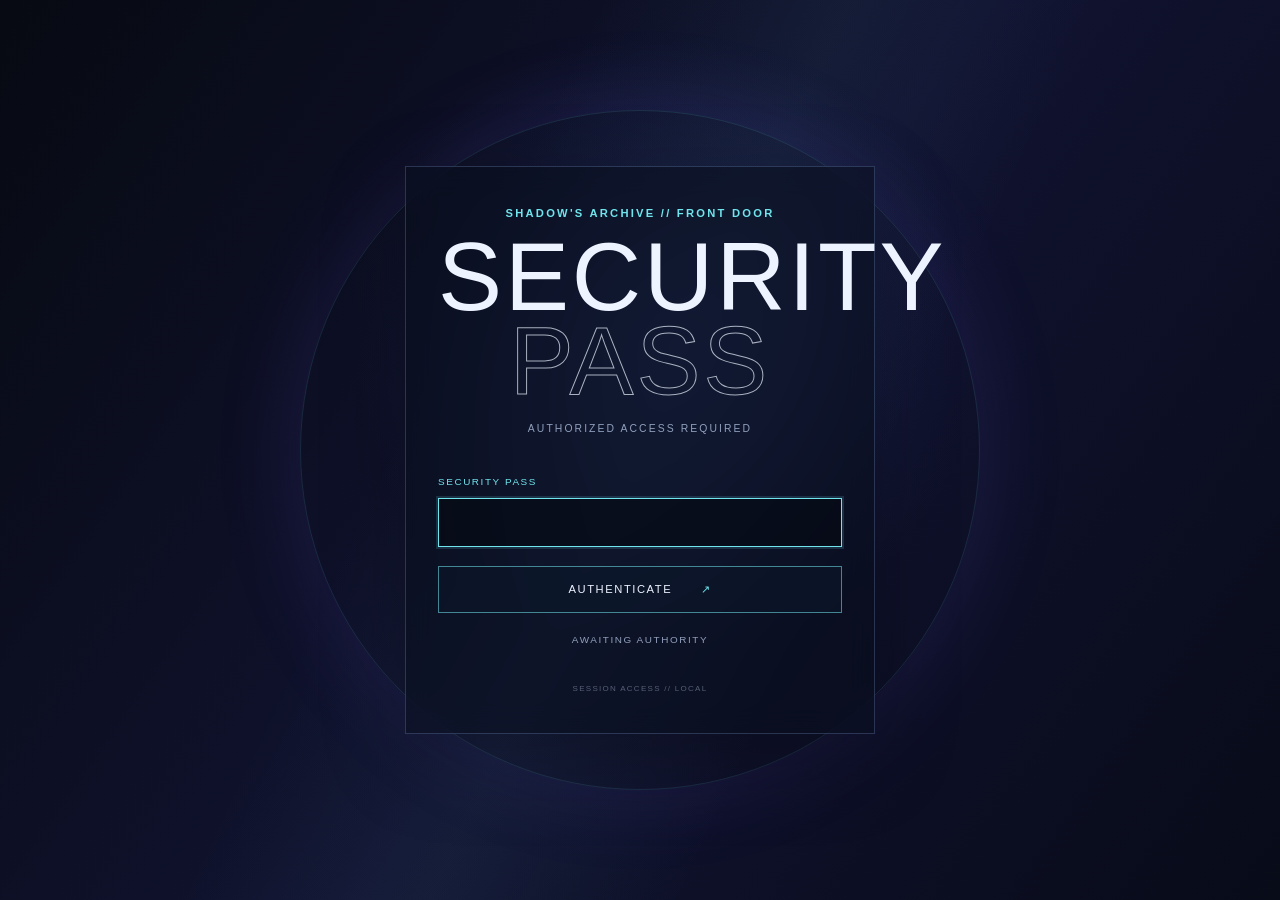
==== index.html @ 3ff570c2 "Add files via upload" ====
﻿<!doctype html>
<html lang="en">
  <head>
    <meta charset="utf-8">
    <meta name="viewport" content="width=device-width, initial-scale=1">
    <meta name="theme-color" content="#070a12">
    <title>Shadow's Archive</title>
    <link rel="stylesheet" href="style.css">
  </head>
  <body>
    <section class="security-pass" id="security-pass" aria-labelledby="security-pass-title">
      <div class="security-orbit" aria-hidden="true"></div>
      <div class="security-panel">
        <p class="eyebrow">SHADOW'S ARCHIVE // FRONT DOOR</p>
        <h1 id="security-pass-title">SECURITY<br><em>PASS</em></h1>
        <p class="security-copy">AUTHORIZED ACCESS REQUIRED</p>
        <form class="security-form" id="security-form">
          <label for="security-input">SECURITY PASS</label>
          <input
            id="security-input"
            name="security-pass"
            type="text"
            autocomplete="off"
            autocapitalize="characters"
            spellcheck="false"
            aria-describedby="security-status"
            required
          >
          <button class="archive-button" type="submit">
            AUTHENTICATE <span>↗</span>
          </button>
        </form>
        <p class="security-status" id="security-status" aria-live="polite">
          AWAITING AUTHORITY
        </p>
      </div>
    </section>

    <dialog class="early-access-dialog" id="early-access-dialog" aria-labelledby="early-access-title">
      <p class="eyebrow">EARLY ACCESS REQUEST</p>
      <h2 id="early-access-title">Do you want to access the site ahead of it's reveal date?</h2>
      <div class="early-access-actions">
        <button class="archive-button" id="early-access-yes" type="button">
          YES <span>↗</span>
        </button>
        <button class="text-button" id="early-access-no" type="button">
          NO <span>×</span>
        </button>
      </div>
    </dialog>

    <div class="site-lock" id="site-lock" aria-live="polite">
      <div class="lock-orbit" aria-hidden="true"></div>
      <p class="eyebrow">SHADOW'S ARCHIVE</p>
      <h1>ACCESS<br><em>RESTRICTED</em></h1>
      <p class="lock-copy" id="lock-copy">A personal record is waiting beyond the signal.</p>
      <div class="lock-chapters" id="lock-chapters"></div>
      <div class="countdown-wrap">
        <span>UNLOCKS</span>
        <strong id="countdown">--:--:--:--</strong>
        <small>18 SEPTEMBER 2026 // 00:00 UTC+7</small>
      </div>
    </div>

    <main class="app" id="app" hidden>
      <div class="atmosphere atmosphere-a"></div>
      <div class="atmosphere atmosphere-b"></div>
      <div class="signal-ribbon" aria-hidden="true"></div>
      <div class="particle-field" id="particle-field"></div>

      <header class="archive-header">
        <button class="wordmark" data-chapter="0" aria-label="Return to the signal">
          S / ARCHIVE
        </button>
        <div class="chapter-progress" id="chapter-progress" aria-label="Chapter progress"></div>
        <time class="archive-time" id="archive-time" datetime="2026-09-18T00:42:00+07:00">
          18.09.2026&nbsp;&nbsp;00:42 UTC+7
        </time>
        <button class="sound-toggle" id="sound-toggle" type="button" aria-pressed="true">
          SOUND / ON
        </button>
      </header>

      <aside class="developer-panel" id="developer-panel" hidden aria-labelledby="developer-title" aria-expanded="true">
        <div class="developer-panel-heading">
          <p class="eyebrow">LOCAL TOOLING</p>
          <button class="developer-panel-close" id="developer-panel-close" type="button" aria-label="Collapse local tooling">
            ×
          </button>
        </div>
        <h2 id="developer-title">KURU // DEVELOPER MODE</h2>
        <div class="developer-actions">
          <button type="button" data-dev-chapter="0">PREVIEW CHAPTER I</button>
          <button type="button" data-dev-chapter="1">PREVIEW CHAPTER II</button>
          <button type="button" data-dev-chapter="2">PREVIEW CHAPTER III</button>
          <button type="button" data-dev-chapter="3">PREVIEW CHAPTER IV</button>
          <button type="button" data-dev-chapter="4">PREVIEW CHAPTER V</button>
          <button type="button" data-dev-chapter="5">PREVIEW CHAPTER VI</button>
          <button type="button" id="dev-bypass">BYPASS PROGRESSION: ON</button>
          <button type="button" id="dev-reset">RESET PROGRESSION</button>
          <button type="button" id="dev-lock">PREVIEW LOCK SCREEN</button>
        </div>
      </aside>

      <button class="developer-dock" id="developer-dock" type="button" aria-label="Open local tooling" hidden>
        LOCAL<br>TOOLING
      </button>

      <section class="chapter active" id="chapter-0" data-chapter="0">
        <div class="signal-layout">
          <div class="signal-copy">
            <p class="eyebrow signal-status" id="signal-status">
              <span class="signal-dot">●</span> SIGNAL DETECTED
            </p>
            <p class="signal-line" id="signal-line">ARCHIVE CONNECTION: STABLE</p>
            <div class="signal-progress"><span id="signal-progress-bar"></span></div>
            <p class="signal-label" id="signal-label">ESTABLISHING CONNECTION...</p>
            <div class="signal-reveal" id="signal-reveal">
              <p class="eyebrow signal-confirmation" id="signal-confirmation" aria-hidden="true">
                IDENTITY CONFIRMED
              </p>
              <h1 id="signal-name" aria-hidden="true">SHADOW</h1>
              <p class="eyebrow occasion" id="signal-occasion" aria-hidden="true">
                SPECIAL OCCASION DETECTED
              </p>
              <p class="signal-birthday" id="signal-birthday" aria-hidden="true">BIRTHDAY</p>
              <p class="signal-warmth" id="signal-warmth" aria-hidden="true">
                HAPPY BIRTHDAY, SHADOW
              </p>
              <p class="signal-subtitle" id="signal-subtitle" aria-hidden="true">
                A SPECIAL RECORD HAS BEEN PREPARED FOR YOU.
              </p>
              <button class="archive-button" id="enter-archive" type="button" aria-hidden="true" tabindex="-1">
                ENTER ARCHIVE <span>↗</span>
              </button>
            </div>
          </div>

          <div class="signal-coordinate">
            RECORD // 2026.09.18<br>
            17.09.26 / 23:59:59Z<br>
            <span class="coordinate-wave">〰〰〰</span>
          </div>
        </div>
      </section>

      <section class="chapter reveal-chapter" id="chapter-1" data-chapter="1">
        <div class="chapter-intro">
          <p class="eyebrow">SPECIAL RECORD // 02</p>
          <span class="chapter-number">II</span>
        </div>

        <div class="reveal-grid">
          <div class="reveal-message">
            <p class="eyebrow reveal-kicker">HAPPY BIRTHDAY</p>
            <h2>SHADOW</h2>
            <p class="lede reveal-lede">Another year added to the archive.</p>
            <div class="note">
              <p class="eyebrow">ARCHIVE NOTE</p>
              <dl class="note-metadata">
                <div><dt>FROM</dt><dd>KURUMII</dd></div>
                <div><dt>SUBJECT</dt><dd>HAPPY BIRTHDAY, SHADOW</dd></div>
                <div><dt>RECORD</dt><dd>PERSONAL MESSAGE</dd></div>
                <div><dt>DATE</dt><dd>2026.09.18</dd></div>
                <div><dt>STATUS</dt><dd>BIRTHDAY RECORD</dd></div>
              </dl>

              <div class="approved-message">
                <p>Hey there, Shadow,</p>
                <p>Happy birthday, dude! 🎉</p>
                <p>
                  There's a lot of things I wanna say here, but hey, let's keep it short.
                  I see you as a great friend, and of course, there's the whole Discord family-tree stuff too. 😂
                </p>
                <p>Thanks a ton for helping me out with various things and for always being a good bro to Ruby.</p>
                <p class="sea-note">
                  Now let's just admire the beauty of the vast sea~ 🌊<br>
                  (Just don't become one with the sea though 💀)
                </p>
                <p>Wishing you an amazing life ahead, with plenty of good moments, good people, and good memories.</p>
                <p>Happy Birthday once again, bro! 🎂</p>
              </div>

              <div class="reveal-completion">
                <p class="eyebrow">RECORD // 02 &nbsp; STATUS: COMPLETE</p>
                <p>BIRTHDAY MESSAGE ARCHIVED.</p>
                <p>A SPECIAL COMPANION RECORD<br>IS AVAILABLE.</p>
                <button class="text-button" data-next="2">CONTINUE <span>→</span></button>
              </div>
            </div>
          </div>

          <div class="denia-placeholder">
            <img src="assets/images/denia/portrait-placeholder.jpg" alt="Denia artwork">
            <p>DENIA / ARTWORK</p>
          </div>
        </div>
      </section>

      <section class="chapter celebration-chapter" id="chapter-2" data-chapter="2">
        <div class="chapter-intro">
          <p class="eyebrow">BIRTHDAY EVENT</p>
          <span class="chapter-number">III</span>
        </div>

        <div id="companion-stage">
          <div class="companion-prompt">
            <p class="eyebrow">TODAY'S BIRTHDAY SUBJECT</p>
            <h2>SHADOW</h2>
            <p class="lede">A companion may join you for this special occasion.</p>
            <div class="companion-record">
              <p class="eyebrow">COMPANION AVAILABILITY</p>
              <p class="availability-count">ONE RECORD FOUND</p>
              <h3>DENIA</h3>
              <p class="availability-status">STATUS: AVAILABLE</p>
              <button class="archive-button" id="select-companion" type="button">
                SELECT COMPANION <span>↗</span>
              </button>
            </div>
          </div>
        </div>
      </section>

      <section class="chapter archive-chapter" id="chapter-3" data-chapter="3">
        <div class="chapter-intro">
          <p class="eyebrow">RECORD // 03 &nbsp; STATUS: COMPLETE</p>
          <span class="chapter-number">IV</span>
        </div>

        <div class="archive-heading">
          <p class="eyebrow">ACCESSING PERSONAL ARCHIVE...</p>
          <h2>SHADOW'S<br><em>ARCHIVE</em></h2>
          <p class="lede">A collection of records, memories, and questionable incidents.</p>
        </div>

        <div class="record-stream" id="record-stream"></div>
        <button class="text-button" id="index-records" type="button">
          INDEX ALL RECORDS <span>→</span>
        </button>
      </section>

      <section class="chapter ocean-chapter" id="chapter-4" data-chapter="4">
        <div class="chapter-intro">
          <p class="eyebrow">ARCHIVE RECORD // 05 &nbsp; SUBJECT: SHADOW</p>
          <span class="chapter-number">V</span>
        </div>

        <div class="ocean-incident" id="ocean-incident">
          <div class="ocean-copy">
            <p class="eyebrow">CATEGORY: UNEXPLAINED // STATUS: ACTIVE</p>
            <h2>OCEAN EXPOSURE<br><em>DETECTED</em></h2>
            <p class="lede">The archive has found an association it cannot ignore.</p>
          </div>

          <div class="evidence-grid">
            <article class="evidence ocean-stage evidence-primary">
              <p class="eyebrow">EVIDENCE 01 / KNOWN ASSOCIATION</p>
              <p>SUBJECT <b>→ SHADOW</b><br>ASSOCIATION <b>→ OCEAN</b></p>
              <div class="meter-label">CONFIDENCE: <span>87%</span></div>
              <div class="meter"><i style="width:87%"></i></div>
              <p class="quote">
                "The subject has demonstrated an unusual level of attachment to the concept of the ocean."
              </p>
            </article>

            <article class="evidence ocean-stage evidence-secondary">
              <p class="eyebrow">EVIDENCE 02</p>
              <p>SEARCHING FOR ADDITIONAL OCEAN ACTIVITY...</p>
              <p class="result">RESULTS: TOO MANY<br><strong>THIS IS GETTING WORRYING.</strong></p>
            </article>
          </div>

          <div class="ocean-analysis ocean-stage">
            <p>SUBJECT: SHADOW</p>
            <p>OCEAN ASSOCIATION: CONFIRMED</p>
            <p>OCEAN EXPOSURE: SIGNIFICANT</p>
            <div class="probability">
              <p>PROBABILITY OF BECOMING ONE WITH THE OCEAN: <b>91%</b></p>
              <div class="meter"><i style="width:91%"></i></div>
            </div>
            <p class="warning-label">WARNING</p>
            <h3 id="ocean-warning">PLEASE DO NOT BECOME ONE WITH THE OCEAN.</h3>
            <button class="archive-button" id="prevent-merger" type="button">
              PREVENT OCEAN MERGER
            </button>
          </div>

          <div class="ocean-recovery" id="ocean-recovery" hidden>
            <p class="eyebrow">INCIDENT RECORD COMPLETE.</p>
            <p>SUBJECT REMAINS ON LAND.<br><em>FOR NOW.</em></p>
            <p class="status-line">STATUS: SHADOW — SAFE / OCEAN — SUSPICIOUS</p>
            <div class="ocean-completion">
              <p class="eyebrow">ADDITIONAL RECORD DETECTED.</p>
              <p>TYPE: MESSAGES<br>SOURCE: MULTIPLE CONTRIBUTORS</p>
              <button class="text-button" id="finish-ocean" type="button">
                OPEN ADDITIONAL RECORD <span>→</span>
              </button>
            </div>
          </div>
        </div>
      </section>

      <div class="sea-flash" id="sea-flash" hidden aria-live="assertive">
        <div class="sea-transmission">
          <div class="sea-image-mask">
            <img class="sea-flash-image" src="assets/images/ocean/sea-flash.png" alt="Ocean contact established">
          </div>
          <div class="sea-reflection" aria-hidden="true">
            <img src="assets/images/ocean/sea-flash.png" alt="">
          </div>
          <div class="sea-ripple" aria-hidden="true"></div>
        </div>
        <div class="sea-vignette" aria-hidden="true"></div>
        <p>⚠ OCEAN CONTACT ESTABLISHED</p>
      </div>

      <section class="chapter finale-chapter" id="chapter-5" data-chapter="5">
        <div class="calm-water" aria-hidden="true"></div>
        <div class="chapter-intro">
          <p class="eyebrow">RECORD // 06 &nbsp; ARCHIVE STATUS: FINAL RECORD</p>
          <span class="chapter-number">VI</span>
        </div>

        <div class="finale-heading">
          <p class="eyebrow">COLLECTIVE CONTRIBUTION ARCHIVE</p>
          <h2>ONE WITH<br><em>THE OCEAN</em></h2>
          <p class="lede">Messages from the people around Shadow.</p>
          <span class="contribution-count" id="contribution-count"></span>
        </div>

        <div class="finale-section-label">
          <p class="eyebrow">THE THINGS PEOPLE MADE</p>
          <p>Personal records gathered for Shadow's birthday.</p>
        </div>

        <div class="contribution-stream" id="contribution-stream"></div>

        <section class="well-wishers" aria-labelledby="well-wishers-title">
          <video class="well-wishers-bg" autoplay muted loop playsinline aria-hidden="true">
            <source src="assets/videos/video-bg.mp4" type="video/mp4">
          </video>
          <div class="well-wishers-overlay" aria-hidden="true"></div>
          <div class="finale-section-label">
            <p class="eyebrow">FINAL ASSOCIATION</p>
            <h3 id="well-wishers-title">THE WELL-WISHERS</h3>
            <p>Those who left a message for Shadow.</p>
          </div>
          <div class="well-wisher-board" id="well-wisher-board"></div>
        </section>

        <div class="finale-close">
          <p class="eyebrow">ALL CONTRIBUTIONS INDEXED.</p>
          <h3 id="finale-stats"></h3>
          <p class="final-message">Shadow's archive complete.<br><strong>Happy birthday, Shadow.</strong></p>
        </div>

        <div class="final-ocean-epilogue">
          <div class="epilogue-light" aria-hidden="true"></div>
          <p class="eyebrow">THE OCEAN, AT LAST</p>
          <p class="callback">THE OCEAN CLAIMS ANOTHER</p>
        </div>
      </section>
    </main>

    <div class="viewer" id="viewer" hidden>
      <button class="viewer-close" id="viewer-close" type="button" aria-label="Close image viewer">×</button>
      <img id="viewer-image" alt="Expanded contribution artwork">
    </div>

    <script src="script.js"></script>
  </body>
</html>
---- style.css ----
/* Chapter 01 signal polish */
.signal-layout {
    min-height: calc(100vh - 12rem);
    place-items: center;
    text-align: center
  }
  .signal-copy {
    width: min(100% , 680px)
  }
  .signal-status {
    font-weight: 400;
    letter-spacing: .24em
  }
  .signal-dot {
    display: inline-block;animation: signal-pulse 2.2s ease-in-out infinite;color: var(--cyan)
  }
  .signal-line {
    opacity: .45;margin: 1.25rem auto 1rem;font-size: .62rem
  }
  .signal-progress {
    width: min(100% , 380px);margin: auto;background: rgba(157, 190, 255, .14)
  }
  .signal-progress span {
    transition: width 1.8s cubic-bezier(.2, .7, .2, 1)
  }
  .signal-label {
    min-height: 1.5em;
    margin: 1rem 0 0;
    color: #b8c4db;
    font-size: .82rem;
    letter-spacing: .22em
  }
  .signal-reveal {
    margin-top: 2.6rem
  }
  .signal-reveal > * {
    opacity: 0;visibility: hidden;transform: translateY(10px);filter: blur(
      4px);transition: opacity .9s ease,
    transform .9s ease,
    filter 1.1s ease,
    visibility 0s linear .9s
  }
  .signal-reveal > .is-visible {
    opacity: 1;visibility: visible;transform: none;filter: none;transition-delay: 0s
  }
  .signal-confirmation {
    margin-bottom: 1.2rem
  }
  .signal-reveal h1 {
    font: 300 clamp(4.4rem, 11vw, 8.2rem) var(--display);letter-spacing: .08em;margin: 0 0 2.2rem;color: var(--text);text-shadow: 0 0 30px rgba(155, 140,
      255, .2)
  }
  .signal-reveal h1.is-visible {
    animation: signal-focus 1.2s ease both
  }
  .occasion {
    margin: 0 0 .9rem;color: #a5b9db}
  .signal-birthday {
    font: 300 clamp(1.8rem, 4vw, 3.2rem) var(--display);letter-spacing: .18em;margin: 0 0 2.4rem;color: #c9d7f6}
  .signal-warmth {
    font: 300 clamp(1.2rem, 3vw, 2rem) var(--display);letter-spacing: .06em;color: var(--warm);margin: 0 0 1rem
  }
  .signal-subtitle {
    text-transform: uppercase;
    font-size: .68rem;
    letter-spacing: .2em;
    color: var(--muted);
    margin: 0 0 2rem
  }
  .signal-reveal .archive-button {
    margin-top: .4rem
  }
  .signal-reveal .archive-button span {
    display: inline-block;transition: transform .25s ease
  }
  .signal-reveal .archive-button:hover span, .signal-reveal .archive-button:focus-visible span {
    transform: translate(3px, -3px)
  }
  .signal-coordinate {
    right: clamp(0rem, 2vw, 2rem);bottom: 1.5rem;text-align: right;opacity: .62
  }
  .coordinate-wave {
    display: inline-block;color: var(--cyan);letter-spacing: .2em;animation: wave-glow 4s ease-in-out infinite
  }
  .signal-ribbon {
    position: fixed;z-index: -1;inset: 18% -15% 15% ;opacity: .12;pointer-events: none;border-top: 1px solid
    var(--violet);border-radius: 50% ;transform: rotate(-12deg);filter: blur(
      9px);animation: ribbon-drift 15s ease-in-out infinite
  }
  .particle-field {
    background: none;opacity: 1
  }
  .particle {
    position: absolute;left: var(--x);top: var(--y);width: var(--size, 2px);height: var(--size,
      2px);border-radius: 50% ;background: var(--cyan);opacity: var(--opacity,
      .25);animation: particle-drift
    var(--duration) ease-in-out
    var(--delay) infinite alternate
  }
  .particle-1, .particle-4 {
    --size: 1px;
    --opacity: .18;
    background: var(--violet)
  }
  .particle-2, .particle-5 {
    --size: 3px;
    --opacity: .12
  }
  .particle-3 {
    --opacity: .3;
    background: #c6d8ff}
  .signal-exit .signal-copy {
    animation: signal-exit .32s ease both
  }
@keyframes signal-pulse {
  0% , 100% {
    opacity: .45;transform: scale(.85)
  }
  50% {
    opacity: 1;transform: scale(1.05);text-shadow: 0 0 12px
    var(--cyan)
  }
}
@keyframes signal-focus {
  0% {
    opacity: 0;filter: blur(12px);transform: scale(1.04)
  }
  100% {
    opacity: 1;filter: none;transform: scale(1)
  }
}
@keyframes wave-glow {
  50% {
    opacity: .45;transform: translateX(8px)
  }
}
@keyframes ribbon-drift {
  0% , 100% {
    transform: rotate(-12deg) translateX(-2% )
  }
  50% {
    transform: rotate(-8deg) translateX(5% )
  }
}
@keyframes particle-drift {
  0% {
    transform: translate3d(-8px, 5px, 0)
  }
  100% {
    transform: translate3d(10px, -13px, 0)
  }
}
@keyframes signal-exit {
  to {
    opacity: 0;transform: scale(1.03);filter: blur(7px)
  }
}
@media(max-width: 700px) {
  .signal-layout {
    min-height: calc(100vh - 9rem)
  }.signal-reveal {
    margin-top: 2rem
  }.signal-coordinate {
    right: 1.25rem;bottom: 1rem;font-size: .52rem
  }.signal-ribbon {
    inset: 25% -40% 20%
  }
}
@media(prefers-reduced-motion: reduce) {
    .signal-dot, .coordinate-wave, .signal-ribbon, .particle {
      animation: none
    }.signal-reveal > * {
      transition: none
    }.signal-exit .signal-copy {
      animation: none
    }
  }

  /* Progressive archive navigation and Chapter 02 reveal */
  .archive-header {
    opacity: 0;transform: translateY(-12px);pointer-events: none;transition: opacity .5s ease,
    transform .5s ease;background: linear-gradient(#070a12dd,transparent)}
.app.chapter-nav-visible .archive-header{opacity:1;transform:none;pointer-events:auto}
.chapter-progress{gap:.25rem;min-width:0}
.progress-dot{width:auto;height:auto;display:flex;align-items:baseline;gap:.45rem;padding:.35rem .45rem;background:none;border:0;color:var(--muted);opacity:.42;white-space:nowrap;transition:color .25s ease,opacity .25s ease}
.progress-dot span{font:300 .75rem var(--display);letter-spacing:.08em}
.progress-dot b{font-size:.52rem;font-weight:400;letter-spacing:.12em}
.progress-dot.active{background:none;box-shadow:none;color:var(--cyan);opacity:1}
.progress-dot:not(:disabled):hover,.progress-dot:not(:disabled):focus-visible{color:var(--text);opacity:1}
.progress-dot:disabled{cursor:default}
.archive-time{font-size:.58rem;letter-spacing:.1em;color:var(--muted);white-space:nowrap}
.reveal-chapter{background:radial-gradient(ellipse at 85% 42%,rgba(103,119,208,.22),transparent 32%),linear-gradient(130deg,rgba(13,22,43,.15),rgba(55,46,92,.2))}
.reveal-chapter .chapter-intro{animation:reveal-arrive .7s ease both}
.reveal-grid{animation:none}
.reveal-grid{margin-top:4.2rem;grid-template-columns:minmax(0,1fr) minmax(260px,.72fr);gap:clamp(4rem,10vw,11rem)}
.reveal-message{max-width:670px}
.reveal-kicker,.reveal-message h2,.reveal-lede,.reveal-message .note{opacity:0;animation:reveal-beat .7s ease forwards}
.reveal-kicker{margin-bottom:1.4rem;animation-delay:.4s}
.reveal-message h2{font-size:clamp(3.8rem,8vw,7rem);letter-spacing:.05em;margin-bottom:.6rem;animation-delay:.8s}
.reveal-lede{margin-top:0;font-size:1rem;animation-delay:1.4s}
.reveal-message .note{animation-delay:1.8s}
.note{border-left-color:var(--warm);padding:1.7rem 2rem;background:linear-gradient(100deg,rgba(105,126,188,.2),rgba(36,29,70,.08),transparent);box-shadow:0 20px 50px rgba(5,8,18,.15)}
.note-metadata{display:grid;gap:.55rem;margin:1.3rem 0 2rem;font-size:.67rem;letter-spacing:.08em}
.note-metadata div{display:grid;grid-template-columns:5.3rem 1fr;gap:1rem}
.note-metadata dt{color:var(--muted)}
.note-metadata dd{margin:0;color:#dce5f5}
      .approved-message p {
        opacity: 0;animation: message-line-in .65s ease forwards
      }
      .approved-message p:nth-child(1) {
        animation-delay: .35s
      }.approved-message p:nth-child(2) {
        animation-delay: .45s
      }.approved-message p:nth-child(3) {
        animation-delay: .55s
      }.approved-message p:nth-child(4) {
        animation-delay: .65s
      }.approved-message p:nth-child(5) {
        animation-delay: .75s
      }.approved-message p:nth-child(6) {
        animation-delay: .85s
      }.approved-message p:nth-child(7) {
        animation-delay: .95s
      }
          .approved-message .sea-note {
        color: var(--warm)
      }
      .denia-placeholder {
        animation: artifact-arrive 1.2s .25s ease both;box-shadow: 18px 22px 0 rgba(11, 16,
          33, .75),
        0 0 60px rgba(125, 133, 255, .12)
      }
      .denia-placeholder img {
        width: 100% ;height: 100% ;display: block;object-fit: cover;opacity: .9
      }.denia-placeholder p {
        position: absolute;right: 1rem;bottom: .8rem;left: 1rem;margin: 0;padding: .55rem;background: rgba(
          7, 10, 18, .7);font-size: .62rem;letter-spacing: .14em;color: var(--warm)
      }
      .denia-placeholder:after {
        content: '';position: absolute;inset: -12% ;border: 1px solid rgba(155, 140, 255,
          .14);border-radius: 48% ;transform: rotate(18deg);pointer-events: none;animation: artifact-light 10s ease-in-out infinite
      }
      .reveal-completion {
        margin-top: 3rem;
        padding-top: 1.5rem;
        border-top: 1px solid
        var(--line);
        color: var(--muted);
        font-size: .75rem;
        line-height: 1.7
      }
      .reveal-completion .eyebrow {
        margin-bottom: .7rem
      }
      .reveal-completion .text-button {
        margin-top: 1rem;
        color: var(--text)
      }
    @keyframes reveal-arrive {
      from {
        opacity: 0;transform: translateY(16px)
      }
      to {
        opacity: 1;transform: none
      }
    }
    @keyframes reveal-beat {
      from {
        opacity: 0;transform: translateY(12px);filter: blur(4px)
      }
      to {
        opacity: 1;transform: none;filter: none
      }
    }
    @keyframes message-line-in {
      to {
        opacity: 1
      }
    }
    @keyframes artifact-arrive {
      from {
        opacity: 0;transform: translateY(18px) scale(.98)
      }
      to {
        opacity: 1;transform: none
      }
    }
    @keyframes artifact-light {
      50% {
        transform: rotate(28deg) scale(1.04);opacity: .55
      }
    }
    @media(max-width: 900px) {
      .archive-time {
        display: none
      }.progress-dot {
        padding: .3rem .18rem
      }.progress-dot b {
        display: none
      }.chapter-progress {
        gap: .1rem
      }.reveal-grid {
        gap: 3rem
      }
    }
    @media(max-width: 700px) {
      .archive-header {
        padding: 0 1rem
      }.wordmark, .sound-toggle {
        font-size: .55rem
      }.reveal-grid {
        margin-top: 3rem;
        grid-template-columns: 1fr
      }.reveal-message {
        max-width: none
      }.denia-placeholder {
        order: 2;max-width: 360px;margin: 0 auto
      }.note {
        padding: 1.2rem
      }.note-metadata div {
        grid-template-columns: 4.5rem 1fr;
        gap: .5rem
      }.reveal-completion {
        margin-top: 2.2rem
      }
    }
    @media(prefers-reduced-motion: reduce) {
      .archive-header {
          transition: none
        }.reveal-chapter.chapter-intro, .reveal-grid, .approved-message p, .denia-placeholder, .denia-placeholder:after {
          animation: none
        }.reveal-kicker, .reveal-message h2, .reveal-lede, .reveal-message.note, .approved-message p {
          opacity: 1
        }.approved-message p {
          opacity: 1
        }.denia-placeholder:after {
          display: none
        }
    }
    :root {
      --ink: #070a12;--panel:rgba(15,22,39,.72);--line:rgba(157,190,255,.22);--text:#edf3ff;
      --muted: #91a0bc;--cyan:#70e5ed;
      --violet: #9b8cff;--warm:#f3c9a3;
      --display: 'Avenir Next', 'Segoe UI', sans-serif;
      --body: 'Trebuchet MS', 'Segoe UI', sans-serif
    }*{
      box-sizing: border-box
    }
    html {
      background: var(--ink);color: var(--text);font-family: var(--body);scroll-behavior: smooth
    }
    body {
      margin: 0;min-width: 320px;background: var(--ink);overflow-x: hidden
    }
    button {
      font: inherit;color: inherit;cursor: pointer
    }
    button:focus-visible {
      outline: 2px solid
      var(--cyan);outline-offset: 5px
    }.site-lock {
      min-height: 100vh;
      display: grid;
      place-content: center;
      justify-items: center;
      text-align: center;
      padding: 2rem;
      position: relative;
      overflow: hidden;
      background: radial-gradient(circle at 60% 35% ,
        #19234a 0,transparent 35%),linear-gradient(125deg,#070a12, #111331 50%,#080b18)
    }.site-lock:before,
    .app:before {
      content: '';position: absolute;inset: 0;background: linear-gradient(115deg,
        transparent 35% , rgba(112, 229, 237, .05), transparent 65%
      );animation: drift 16s ease-in-out infinite
    }.lock-orbit {
      position: absolute;width: min(65vw, 620px);aspect-ratio: 1;border: 1px solid rgba(112,
        229, 237, .1);border-radius: 50% ;box-shadow: 0 0 80px rgba(117, 95, 255,
        .13);animation: spin 24s linear infinite
    }.eyebrow {
      font-size: .7rem;
      letter-spacing: .2em;
      color: var(--cyan);
      margin: 0 0 1rem;
      font-weight: 700
    }.site-lock h1,
    .chapter h2 {
      font-family: var(--display);
      font-size: clamp(3.4rem, 10vw, 8rem);
      line-height: .88;
      letter-spacing: .02em;
      margin: .3rem 0 1.5rem;
      font-weight: 300
    }.site-lock h1 em,
    .chapter h2 em {
      font-style: normal;
      color: transparent; -webkit-text-stroke: 1px rgba(237, 243, 255, .7)
    }.lock-copy,
    .lede {
      color: var(--muted);max-width: 34rem;line-height: 1.7
    }.lock-chapters {
      display: grid;gap: .55rem;margin: 2.5rem 0;text-align: left;width: min(100% , 320px)
    }.lock-chapters div {
      font-size: .75rem;
      letter-spacing: .12em;
      color:
        #9da9c5;padding:.5rem 0;border-bottom:1px solid var(--line)}.countdown-wrap{display:grid;gap:.35rem;color:var(--muted);font-size:.68rem;letter-spacing:.18em}.countdown-wrap strong{font:300 clamp(1.6rem,4vw,2.5rem) var(--display);color:var(--text);letter-spacing:.1em}.countdown-wrap small{font-size:.58rem}.app{min-height:100vh;position:relative;isolation:isolate;overflow:hidden;background:linear-gradient(130deg,#070a12,
        #0d1428 52%,#120d28)
  }.app[hidden] {
    display: none
  }.atmosphere {
    position: fixed;inset: -30% ;z-index: -2;filter: blur(70px);opacity: .45;pointer-events: none
  }.atmosphere-a {
    background: radial-gradient(ellipse at 20% 30% ,
      #253d85,transparent 40%),radial-gradient(ellipse at 80% 60%,#321a67, transparent 42%
    );animation: drift 18s ease-in-out infinite
  }.atmosphere-b {
    background: radial-gradient(ellipse at 70% 20% , rgba(76, 199, 210, .22), transparent 32%
    );animation: drift 25s reverse ease-in-out infinite
  }.particle-field {
    position: fixed;inset: 0;pointer-events: none;z-index: -1;background-image: radial-gradient(circle, rgba(207, 224, 255, .5) 1px, transparent 1.5px);background-size: 83px 97px;opacity: .12;animation: particle 30s linear infinite
  }.archive-header {
    height: 76px;display: flex;align-items: center;justify-content: space-between;padding: 0 clamp(1.25rem, 5vw, 5rem);position: fixed;z-index: 5;top: 0;left: 0;right: 0;background: linear-gradient(
      #070a12aa,transparent);font-size:.68rem;letter-spacing:.14em}.wordmark,.sound-toggle{background:none;border:0;font-size:.67rem;letter-spacing:.15em}.wordmark{color:var(--text)}.sound-toggle{color:var(--muted)}.chapter-progress{display:flex;align-items:center;gap:.4rem}.progress-dot{width:25px;height:2px;background:var(--line);border:0;padding:0}.progress-dot.active{background:var(--cyan);box-shadow:0 0 10px var(--cyan)}.chapter{min-height:100vh;padding:9rem clamp(1.25rem,7vw,9rem) 5rem;display:none;position:relative}.chapter.active{display:block;animation:chapter-in .8s ease both}.chapter-intro{display:flex;justify-content:space-between;align-items:start;max-width:1200px;margin:auto}.chapter-number{font:300 3rem var(--display);color:rgba(237,243,255,.25)}.signal-layout{min-height:calc(100vh - 12rem);display:grid;align-content:center;max-width:1100px;margin:auto;position:relative}.signal-copy{max-width:680px}.signal-status{animation:flicker 1.8s ease both}.signal-line{font-size:.72rem;letter-spacing:.15em;color:var(--muted);margin:2.5rem 0 .7rem}.signal-progress{height:1px;background:var(--line);width:min(100%,450px)}.signal-progress span{display:block;height:100%;width:0;background:var(--cyan);box-shadow:0 0 12px var(--cyan);transition:width 2s linear}.signal-label{font-size:clamp(1rem,2vw,1.5rem);letter-spacing:.08em;margin-top:1rem}.signal-reveal h1{font:300 clamp(4rem,12vw,10rem) var(--display);margin:1rem 0;color:var(--text);text-shadow:0 0 35px #8c8bff66}.occasion {
      margin-top: 3rem
    }.signal-subtitle {
      font-size: 1.1rem;
      color: var(--muted);
      margin: 1.8rem 0 2.5rem
    }.signal-coordinate {
      position: absolute;right: 0;bottom: 3rem;color: #63708d;font-size:.58rem;line-height:2;letter-spacing:.15em}.archive-button,.text-button{border:1px solid rgba(112,229,237,.55);background:rgba(12,24,42,.55);padding:1rem 1.3rem;letter-spacing:.14em;font-size:.7rem;transition:.25s ease}.archive-button span,.text-button span{margin-left:1.5rem;color:var(--cyan)}.archive-button:hover,.archive-button:focus-visible{border-color:var(--cyan);box-shadow:0 0 25px #70e5ed33;background: #162a43}.text-button{background:none;border:0;border-bottom:1px solid var(--line);padding-left:0}.reveal-grid{max-width:1200px;margin:5rem auto 0;display:grid;grid-template-columns:1.15fr .85fr;gap:clamp(3rem,9vw,10rem);align-items:center}.reveal-message h2{margin:0;font-size:clamp(4rem,9vw,8rem)}.note{margin-top:3rem;border-left:1px solid var(--cyan);padding:1.4rem 1.7rem;background:linear-gradient(90deg,rgba(80,112,187,.15),transparent);max-width:650px}.note-meta{font-size:.65rem;letter-spacing:.12em;color:var(--muted)}.approved-message{font-size:.94rem;line-height:1.7;color:#cbd5eb}.approved-message p {
      margin: 1.1rem 0
    }.denia-placeholder {
      aspect-ratio: 3 / 4;
      max-width: 390px;
      display: grid;
      place-content: center;
      text-align: center;
      border: 1px solid
      var(--line);
      background: radial-gradient(circle at 50% 38% ,
        #5d4e9b66,transparent 35%),linear-gradient(145deg,#13284a,
        #1b153d);position:relative;box-shadow:20px 20px 0 #0b1021}.portrait-mark {
        font: 300 12rem
        var(--display);color: #d6ceff33;line-height: 1
      }.denia-placeholder p {
        letter-spacing: .16em;
        font-size: .68rem;
        color: var(--cyan)
      }.denia-placeholder small {
        font-size: .58rem;
        line-height: 1.6;
        color: var(--muted)
      }.celebration-chapter, .archive-chapter, .finale-chapter {
        background: linear-gradient(130deg, transparent, rgba(31, 46, 84, .2))
      }.companion-prompt {
        max-width: 650px;
        margin: 11vh auto;
        text-align: center
      }.companion-prompt h2 {
        font-size: clamp(4rem, 11vw, 9rem);
        margin: .5rem 0
      }.companion-card {
        max-width: 1100px;
        margin: 4rem auto;
        display: grid;
        grid-template-columns: .8fr 1.2fr;
        gap: 5rem;
        align-items: center
      }.companion-card .denia-placeholder {
        width: 100%
      }.celebration-data {
        border-left: 1px solid
        var(--cyan);
        padding-left: 2rem
      }.celebration-data h3 {
        font: 300 clamp(2rem, 5vw, 4.5rem) var(--display);margin: 1rem 0
      }.voice-controls {
        display: flex;gap: .6rem;flex-wrap: wrap;margin-top: 2rem
      }.voice-controls button {
        background: none;border: 1px solid
        var(--line);padding: .65rem 1rem;font-size: .7rem;letter-spacing: .12em
      }.voice-controls button.selected {
        border-color: var(--cyan);
        color: var(--cyan)
      }.audio-note {
        color: var(--muted);font-size: .72rem;margin-top: 1rem
      }.archive-heading {
        max-width: 1000px;
        margin: 5rem auto 4rem
      }.archive-heading h2, .finale-heading h2 {
        font-size: clamp(3.8rem, 9vw, 8rem)
      }.record-stream {
        max-width: 1050px;
        margin: auto;
        display: grid;
        grid-template-columns: repeat(2, 1fr);
        gap: 1rem
      }.record-card, .evidence, .contribution {
        border: 1px solid
        var(--line);background: var(--panel);padding: 1.4rem;backdrop-filter: blur(12px)
      }.record-card:nth-child(even) {
        transform: translateY(2rem)
      }.record-card h3 {
        font: 400 1.5rem
        var(--display);margin: .5rem 0
      }.record-card p {
        color: var(--muted);font-size: .85rem;line-height: 1.6
      }.record-card.placeholder {
        margin-top: 1.5rem;
        min-height: 110px;
        border: 1px dashed
        var(--line);
        display: grid;
        place-content: center;
        text-align: center;
        color:
          #687898;font-size:.65rem;letter-spacing:.1em}.archive-chapter>.text-button{display:block;margin:5rem auto}.ocean-chapter{background:linear-gradient(110deg,#06121f,
          #082c40 52%,#10205b)
    }.ocean-copy {
      max-width: 1000px;
      margin: 5rem auto 3rem
    }.ocean-copy h2 {
      font-size: clamp(3rem, 8vw, 7rem)
    }.evidence-grid {
      max-width: 1000px;
      margin: auto;
      display: grid;
      grid-template-columns: 1fr 1fr;
      gap: 1rem
    }.evidence p {
      font-size: .85rem;
      line-height: 1.8;
      color: #cad8e9}.evidence b,
    .result strong {
      color: var(--cyan)
    }.meter-label {
      font-size: .65rem;
      letter-spacing: .1em;
      color: var(--muted)
    }.meter-label span {
      color: var(--text)
    }.meter {
      height: 4px;background: #12233c;margin:1rem 0;overflow:hidden}.meter i{display:block;height:100%;background:var(--cyan);box-shadow:0 0 14px var(--cyan)}.quote{font-style:italic}.warning-block{max-width:1000px;margin:4rem auto;text-align:center;border-top:1px solid #70e5ed55;border-bottom: 1px solid #70e5ed55;padding:2rem}.warning-block>p{font-size:.75rem;letter-spacing:.1em}.warning-block h3{font:400 clamp(1.4rem,4vw,3rem) var(--display);color:#bdfaff;margin: 2rem 0
    }.warning-block.meter {
      max-width: 500px;
      margin: auto
    }.next-after-ocean {
      display: block;margin: 2rem auto
    }.finale-chapter {
      background: linear-gradient(#07132199,#07132199),
      radial-gradient(ellipse at 50% 100% , #1b5781,#091525 65% )
    }.calm-water {
      position: absolute;left: -10% ;right: -10% ;bottom: -5% ;height: 32%
    ;opacity: .25;background: repeating-linear-gradient(175deg, transparent 0 28px,
        #70e5ed 29px 30px,transparent 31px 65px);filter:blur(1px);animation:water 12s ease-in-out infinite}.finale-heading,.contribution-stream,.finale-close{max-width:1050px;margin-left:auto;margin-right:auto}.finale-heading{margin-top:5rem}.contribution-count{color:var(--warm);font-size:.7rem;letter-spacing:.14em}.contribution-stream{columns:2 320px;column-gap:1rem;margin-top:4rem}.contribution{break-inside:avoid;margin-bottom:1rem;display:inline-block;width:100%;position:relative}.contribution:nth-child(odd){transform:rotate(-.5deg)}.contribution:nth-child(even){transform:rotate(.6deg)}.contribution .contribution-art{aspect-ratio:4/3;background:linear-gradient(145deg,#182d51,
        #35265c);display:grid;place-content:center;color:#94a9d7; font-size: .65rem; letter-spacing: .12em; text-align: center; cursor: zoom-in
      }.contribution img {
        width: 100% ;height: auto;display: block
      }.contribution .author {
        color: var(--warm);font-size: .7rem;letter-spacing: .12em
      }.contribution .message {
        color: #d6deed;line-height: 1.7
      }.finale-close {
        text-align: center;
        margin-top: 6rem;
        padding-bottom: 6rem
      }.finale-close h3 {
        font: 400 1rem
        var(--display);letter-spacing: .1em;color: var(--muted)
      }.final-message {
        font: 300 clamp(1.7rem, 4vw, 3.2rem) var(--display);line-height: 1.3;margin: 4rem 0
      }.final-message strong {
        color: var(--warm);font-weight: 300
      }.callback {
        color: var(--warm)
      }.viewer {
        position: fixed;z-index: 10;inset: 0;background: #03050ddd;display:grid;place-items:center;padding:5vw}.viewer img{max-width:90vw;max-height:85vh}.viewer-close{position:absolute;top:1.5rem;right:2rem;background:none;border:0;font-size:2rem}.viewer[hidden]{display:none}@keyframes drift{0%,100%{transform:translate3d(-3%,1%,0) rotate(0)}50%{transform:translate3d(4%,-2%,0) rotate(3deg)}}@keyframes spin{to{transform:rotate(360deg)}}@keyframes particle{to{background-position:120px 90px}}@keyframes chapter-in{from{opacity:0;transform:translateY(16px);filter:blur(5px)}to{opacity:1;transform:none;filter:none}}@keyframes flicker{0%{opacity:0}70%{opacity:0}100%{opacity:1}}@keyframes water{50%{transform:translateX(3%) translateY(-10px)}}@media(max-width:700px){.archive-header{height:64px}.chapter{padding:7rem 1.25rem 4rem}.chapter-progress{gap:2px}.progress-dot{width:13px}.sound-toggle{font-size:.55rem}.signal-coordinate{position:static;margin-top:5rem}.reveal-grid,.companion-card,.evidence-grid{grid-template-columns:1fr;gap:2.5rem}.reveal-grid{margin-top:3rem}.denia-placeholder{max-width:100%;box-shadow:10px 10px 0 #0b1021}.record-stream {
        grid-template-columns: 1fr
      }.record-card:nth-child(even) {
        transform: none
      }.note {
        padding: 1rem
      }.approved-message {
        font-size: .85rem
      }.companion-prompt {
        margin: 10vh auto
      }.companion-card {
        margin-top: 2rem
      }.celebration-data {
        padding-left: 1rem
      }.ocean-copy {
        margin-top: 3rem
      }.warning-block {
        padding: 1.3rem .7rem
      }.finale-heading {
        margin-top: 3rem
      }.contribution-stream {
        columns: 1
      }.site-lock h1 {
        font-size: 3.8rem
      }.lock-orbit {
        width: 120vw
      }
    }
    @media(prefers-reduced-motion: reduce) {
      *, *:before, *:after {
        animation-duration: .01ms!important;
        animation-iteration-count: 1!important;
        scroll-behavior: auto!important;
        transition-duration: .01ms!important
      }.particle-field {
        display: none
      }.atmosphere {
        filter: none
      }
    }

    /* Final cascade corrections: the fixed archive layer and its content clearance. */
    .archive-header {
      background: rgba(9, 14, 27, .94);border-bottom: 1px solid rgba(157, 190, 255,
        .16);backdrop-filter: blur(16px); -webkit-backdrop-filter: blur(16px)
    }
    .site-lock[hidden],
    .app[hidden],
    .viewer[hidden] {
      display: none!important
    }
    .app.chapter-nav-visible .chapter:not(#chapter-0) {
        padding-top: calc(9rem + 76px)
      }
      .app.chapter-nav-visible .chapter:not(#chapter-0) .chapter-intro {
        scroll-margin-top: 90px
      }
    @media(max-width: 700px) {
      .app.chapter-nav-visible .chapter:not(#chapter-0) {
        padding-top: calc(7rem + 64px)
      }
    }

    /* Chapter 03 celebration scene */
    .celebration-chapter {
      background: radial-gradient(ellipse at 22% 48% , rgba(111, 103, 190, .18),
        transparent 36% ),
      radial-gradient(ellipse at 76% 58% , rgba(67, 155, 190, .14), transparent 34% ),
      linear-gradient(135deg, #0b1021,#17152f 58% , #0d2133)}
.companion-prompt{max-width:720px;margin:9vh auto 0;text-align:center}
.companion-prompt h2{font-size:clamp(3.8rem,9vw,7rem);margin:.5rem 0}
.companion-record{max-width:360px;margin:3rem auto 0;padding:1.5rem 1.7rem;text-align:left;border-top:1px solid var(--line);border-bottom:1px solid var(--line);background:rgba(12,20,38,.35)}
.availability-count,.availability-status{font-size:.66rem;letter-spacing:.14em;color:var(--muted)}
.companion-record h3{font:300 2.5rem var(--display);letter-spacing:.06em;margin:1.4rem 0 .4rem;color:var(--text)}
.companion-record .archive-button{margin-top:1rem;width:100%}
.companion-confirmation{min-height:55vh;display:grid;place-content:center;text-align:center;animation:celebration-in .7s ease both}
.companion-confirmation h3{font:300 clamp(2.2rem,5vw,4rem) var(--display);letter-spacing:.08em;margin:0;color:var(--warm)}
.celebration-scene{max-width:1160px;min-height:calc(100vh - 12rem);margin:3rem auto 0;display:grid;grid-template-columns:minmax(300px,.95fr) minmax(320px,.85fr);gap:clamp(3rem,8vw,9rem);align-items:center}
.denia-presence{min-height:600px;position:relative;display:grid;place-items:end center;isolation:isolate}
.denia-presence img{position:relative;z-index:2;width:min(100%,570px);max-height:72vh;object-fit:contain;object-position:center bottom;filter:drop-shadow(0 0 18px rgba(139,146,255,.2));transition:transform .45s ease,filter .45s ease;animation:denia-arrive 1.1s cubic-bezier(.2,.7,.2,1) both}
.denia-presence:hover img,.denia-presence:focus-within img{transform:scale(1.03);filter:drop-shadow(0 0 30px rgba(139,146,255,.42))}
.denia-glow{position:absolute;z-index:-1;width:72%;height:72%;bottom:10%;border-radius:50%;background:radial-gradient(ellipse,rgba(117,150,255,.34),transparent 67%);filter:blur(28px);transition:opacity .45s ease,transform .45s ease}
.denia-presence:hover .denia-glow{opacity:1;transform:scale(1.05)}
.denia-ground{position:absolute;z-index:1;bottom:4%;width:58%;height:9%;border-radius:50%;background:radial-gradient(ellipse,rgba(112,229,237,.28),transparent 70%);filter:blur(10px)}
.celebration-data{border-left:1px solid rgba(243,201,163,.35);padding:2rem 0 2rem 2.5rem}
.celebration-data h3{font:300 clamp(3.5rem,8vw,6rem) var(--display);letter-spacing:.04em;margin:.7rem 0 .5rem}
.celebration-date{font-size:.76rem;letter-spacing:.16em;color:var(--warm)}
.voice-section{margin-top:3rem;padding-top:1.5rem;border-top:1px solid var(--line)}
.voice-controls{align-items:center}
.voice-controls button{transition:color .25s ease,border-color .25s ease,opacity .25s ease}
.voice-controls button:disabled{opacity:.45;cursor:wait}
.audio-note{min-height:1.5em}
.subtitle{margin:1rem 0 0;padding:.65rem .9rem;text-align:center;color:#f0eaff; font-size:
        .78rem; line-height: 1.5; background: rgba(9, 14, 27, .62); border: 1px solid rgba(157,
          190, 255, .18); backdrop-filter: blur(8px); opacity: 0; transition: opacity .3s ease
      }
      .celebration-scene.is-playing .subtitle:not(:empty) {
          opacity: 1
        }
        .celebration-scene.is-playing .denia-glow {
          animation: voice-glow 5s ease-in-out infinite
        }
        .celebration-scene.is-playing .denia-presence img {
          animation: denia-breathe 7s ease-in-out infinite alternate
        }
        .celebration-complete {
          margin-top: 2.5rem;
          padding-top: 1.5rem;
          border-top: 1px solid rgba(112, 229, 237, .35);
          color: var(--muted);
          font-size: .77rem;
          line-height: 1.7;
          animation: reveal-beat .7s ease both
        }
        .celebration-complete.eyebrow {
          color: var(--warm)
        }
        .celebration-scene.is-complete .denia-presence {
          opacity: .72;transition: opacity 1s ease
        }
      @keyframes celebration-in {
        from {
          opacity: 0;transform: translateY(12px)
        }
        to {
          opacity: 1;transform: none
        }
      }
      @keyframes denia-arrive {
        from {
          opacity: 0;transform: translateY(35px) scale(.97)
        }
        to {
          opacity: 1;transform: none
        }
      }
      @keyframes denia-breathe {
        to {
          transform: translateY(-5px)
        }
      }
      @keyframes voice-glow {
        50% {
          transform: scale(1.08);opacity: .72
        }
      }
      @media(max-width: 700px) {
        .companion-prompt {
          margin: 7vh auto 0
        }.companion-record {
          margin-top: 2.5rem
        }.celebration-scene {
          min-height: 0;
          margin-top: 2rem;
          grid-template-columns: 1fr;
          gap: 1rem
        }.denia-presence {
          min-height: 440px;
          order: 1
        }.denia-presence img {
          width: min(100% , 390px);max-height: 54vh
        }.denia-ground {
          bottom: 3% ;width: 70%
        }.subtitle {
          bottom: 13% ;left: 4% ;right: 4%
        }.celebration-data {
          order: 2;border-left: 0;border-top: 1px solid rgba(243, 201, 163,
            .35);padding: 2rem 0 1rem
        }.celebration-data h3 {
          font-size: 3.5rem
        }.voice-section {
          margin-top: 2rem
        }
      }
      @media(prefers-reduced-motion: reduce) {
        .denia-presence img, .companion-confirmation, .celebration-scene {
            animation: none
          }.denia-presence:hover img {
            transform: none
          }.denia-glow, .denia-presence img {
            transition: none
          }.celebration-scene.is-playing .denia-presence img, .celebration-scene.is-playing
          .denia-glow {
            animation: none
          }
      }

      /* Chapter 05 ocean incident */
      .ocean-chapter {
        background: linear-gradient(115deg, #06111f, #08283d 52%, #101c50);overflow:hidden}
.ocean-incident{max-width:1050px;margin:3rem auto 0;transition:filter .6s ease}
.ocean-copy{margin:2rem auto 3rem}
.ocean-copy h2{font-size:clamp(3rem,8vw,7rem)}
.ocean-stage{opacity:0;transform:translateY(18px);animation:ocean-stage-in .8s ease forwards}
.evidence-primary{animation-delay:.45s}.evidence-secondary{animation-delay:1.5s}
.evidence-grid{gap:1rem}
.evidence-secondary{border-color:rgba(112,229,237,.28)}
.evidence-secondary .result{opacity:0;animation:ocean-result-in .65s 2.2s ease forwards}
.ocean-analysis{max-width:1000px;margin:4rem auto 0;padding:2rem 0;border-top:1px solid rgba(112,229,237,.28);border-bottom:1px solid rgba(112,229,237,.28);animation-delay:2.7s}
.ocean-analysis>p{margin:.7rem 0;color:#cfdeed; letter-spacing: .1em; font-size: .78rem
          }
          .probability {
            margin: 2rem 0
          }.probability p {
            color: var(--cyan);font-size: .75rem;letter-spacing: .1em
          }.probability.meter {
            height: 6px;max-width: 650px;background: #102a42}.probability .meter i{background:linear-gradient(90deg,var(--cyan),var(--violet))}
.warning-label{color:var(--warm)!important;letter-spacing:.25em!important;margin-top:3rem!important}
.ocean-analysis h3{font:300 clamp(1.4rem,4vw,3rem) var(--display);color:#bdfaff;margin: 1.5rem 0 2rem
          }
          .ocean-analysis .archive-button {
            min-width: 240px
          }
          .ocean-incident.is-escalating {
            filter: saturate(1.25)
          }
          .ocean-incident.is-escalating .ocean-analysis {
            box-shadow: 0 0 60px rgba(112, 229, 237, .12)
          }
          .ocean-recovery {
            max-width: 720px;
            margin: 5rem auto;
            text-align: center;
            animation: recovery-in .8s ease both
          }
          .ocean-recovery > p:nth-child(2) {
            font: 300 clamp(1.7rem, 4vw, 3rem) var(--display);line-height: 1.35;color: var(--text)
          }
          .ocean-recovery > p:nth-child(2) em {
            color: var(--warm);font-style: normal
          }.status-line {
            font-size: .75rem;
            letter-spacing: .12em;
            color: var(--muted)
          }
          .ocean-completion {
            margin-top: 3rem;
            padding-top: 1.5rem;
            border-top: 1px solid
            var(--line);
            color: var(--muted);
            line-height: 1.8
          }.ocean-completion.text-button {
            margin-top: 1rem;
            color: var(--text)
          }
          .ocean-incident.recovered .ocean-analysis {
            opacity: .36;filter: blur(1px);transition: opacity .8s ease,
            filter .8s ease
          }
          .sea-flash {
            position: fixed;z-index: 20;inset: 0;display: grid;place-items: center;background: #d4e8ff;opacity: 0;visibility: hidden;overflow: hidden
          }.sea-flash[hidden] {
            display: none
          }.sea-flash.show {
            opacity: 1;visibility: visible
          }.sea-flash img {
            width: 100% ;height: 100% ;object-fit: cover;filter: contrast(1.12) saturate(
              1.15);animation: sea-flash-image .8s ease both
          }.sea-flash p {
            position: absolute;left: 0;right: 0;bottom: 12% ;margin: 0;text-align: center;color: #eefaff;font-size: .72rem;letter-spacing: .18em;text-shadow: 0 2px 12px #001522;background:#00152266;padding: .7rem
          }.ocean-contact .app {
            filter: brightness(1.18) saturate(1.25)
          }
        @keyframes ocean-stage-in {
          to {
            opacity: 1;transform: none
          }
        }
        @keyframes ocean-result-in {
          to {
            opacity: 1
          }
        }
        @keyframes recovery-in {
          from {
            opacity: 0;transform: translateY(15px)
          }
          to {
            opacity: 1;transform: none
          }
        }
        @keyframes sea-flash-image {
          0% {
            opacity: 0;transform: scale(1.08);filter: brightness(2) contrast(1.5)
          }
          25% {
            opacity: 1;transform: scale(1);filter: brightness(1.2) contrast(1.2)
          }
          100% {
            opacity: 1;transform: scale(1);filter: contrast(1.12) saturate(1.15)
          }
        }
        @media(max-width: 700px) {
          .ocean-incident {
            margin-top: 2rem
          }.ocean-copy {
            margin: 2rem auto
          }.ocean-analysis {
            margin-top: 2.5rem
          }.ocean-analysis .archive-button {
            width: 100% ;min-width: 0
          }.ocean-recovery {
            margin: 3rem auto
          }.sea-flash img {
            object-position: center
          }
        }

        @media(prefers-reduced-motion: reduce) {
          .ocean-stage, .evidence-secondary .result, .ocean-recovery, .sea-flash img {
            animation: none
          }.ocean-stage {
            opacity: 1;transform: none
          }.evidence-secondary .result {
            opacity: 1
          }.ocean-contact .app {
            filter: none
          }.sea-flash.show {
            transition: opacity .15s ease
          }
        }

        /* Sea transmission cinematic treatment */
        .sea-flash {
          background: #02060d;isolation:isolate;opacity:0;transition:opacity .5s ease,visibility .5s ease}
.sea-flash.show{opacity:1}
.sea-flash.fade-out{opacity:0;transition:opacity 3s ease,visibility 3s ease}
.sea-transmission{position:relative;width:100%;height:100%;display:grid;place-items:center;overflow:hidden;isolation:isolate}
.sea-image-mask,.sea-reflection{position:absolute;left:7%;right:7%;overflow:hidden;mask-image:linear-gradient(90deg,transparent 0%,#000 13%
            ,
          #000 87%,transparent 100%);-webkit-mask-image:linear-gradient(90deg,transparent 0%,#000 13%
          ,
          #000 87%,transparent 100%)}
.sea-image-mask{top:7%;height:75%;z-index:2;transform:scale(1.08);opacity:0;filter:brightness(.48) saturate(.62) hue-rotate(158deg) contrast(1.16);transition:opacity .55s ease,transform 1.1s cubic-bezier(.2,.7,.2,1)}
.sea-flash.show .sea-image-mask{opacity:1;transform:scale(1)}
.sea-flash-image{width:100%;height:100%;display:block;object-fit:cover;object-position:center center;animation:sea-transmission-drift 8s ease-in-out infinite alternate}
.sea-reflection{top:70%;height:27%;z-index:1;opacity:0;transform:scaleY(-1) translateY(8px);filter:brightness(.16) saturate(.42) blur(3px);mask-image:linear-gradient(90deg,transparent 0%,#000 13%
          ,
          #000 87%,transparent 100%),linear-gradient(#000 0% ,
          transparent 88% ); -webkit-mask-image: linear-gradient(90deg, transparent 0% ,
          #000 13%,#000 87% , transparent 100% ),
        linear-gradient(
          #000 0%,transparent 88%);mask-composite:intersect;-webkit-mask-composite:source-in;transition:opacity .7s ease .22s}
.sea-flash.show .sea-reflection{opacity:.72}
.sea-reflection img{width:100%;height:100%;display:block;object-fit:cover;object-position:center bottom}
.sea-vignette{position:absolute;z-index:3;inset:0;pointer-events:none;background:radial-gradient(ellipse at center,transparent 27%,rgba(1,5,12,.25) 58%,rgba(1,4,9,.96) 100%),linear-gradient(180deg,rgba(1,5,12,.42),transparent 28%,transparent 66%,rgba(1,4,9,.94))}
.sea-ripple{position:absolute;z-index:4;left:5%;right:5%;top:66%;height:1px;background:linear-gradient(90deg,transparent,rgba(127,210,225,.24),transparent);box-shadow:0 5px 18px rgba(85,188,217,.16),0 -5px 18px rgba(85,188,217,.08);opacity:0;transform:scaleX(.7)}
.sea-flash.show .sea-ripple{opacity:1;animation:sea-ripple-pulse .85s ease-in-out infinite alternate}
.sea-flash p{z-index:5;bottom:10%;background:rgba(1,7,14,.42);border:0;color:rgba(211,240,247,.72);font-size:.62rem;letter-spacing:.22em;opacity:0;animation:sea-label-in .5s .32s ease forwards}
@keyframes sea-transmission-drift{0%{transform:scale(1) translateX(-.3%);filter:contrast(1.08)}100%{transform:scale(1.012) translateX(.3%);filter:contrast(1.18)}}
@keyframes sea-ripple-pulse{to{transform:scaleX(1.08);opacity:.5}}
@keyframes sea-label-in{to{opacity:1}}
@media(max-width:700px){.sea-image-mask,.sea-reflection{left:-18%;right:-18%;mask-image:linear-gradient(90deg,transparent 0%,#000 18%
          ,
          #000 82%,transparent 100%);-webkit-mask-image:linear-gradient(90deg,transparent 0%,#000 18%
          ,
          #000 82%,transparent 100%)}.sea-image-mask{top:13%;height:62%}.sea-reflection{top:70%;height:22%}.sea-flash-image,.sea-reflection img{object-position:58% center}.sea-vignette{background:radial-gradient(ellipse at 54% 42%,transparent 20%,rgba(1,5,12,.3) 55%,rgba(1,4,9,.96) 100%),linear-gradient(180deg,rgba(1,5,12,.48),transparent 25%,transparent 68%,rgba(1,4,9,.96))}.sea-flash p{bottom:8%;font-size:.5rem;letter-spacing:.14em}}
@media(prefers-reduced-motion:reduce){.sea-flash-image{animation:none}.sea-flash.show .sea-ripple{animation:none}.sea-flash p{animation:none;opacity:1}.sea-flash,.sea-flash.fade-out{transition:opacity .15s ease,visibility .15s ease}.sea-image-mask{transition:opacity .15s ease}.sea-reflection{transition:opacity .15s ease}}

/* Security pass and local developer access */
.security-pass{min-height:100vh;display:grid;place-items:center;position:relative;isolation:isolate;overflow:hidden;padding:2rem;background:radial-gradient(circle at 52% 38%,rgba(47,67,137,.3),transparent 36%),linear-gradient(125deg,#070a12,
          #111331 52%,#080b18)
      }
      .early-access-dialog {
        width: min(100% - 2rem, 30rem);max-width: 30rem;padding: 2rem;color: var(--
          text
          );background: #0b1020;border:1px solid rgba(157,190,255,.32);box-shadow:0 25px 80px rgba(0,0,0,.5)}
.early-access-dialog::backdrop{background:rgba(4,7,16,.78);backdrop-filter:blur(6px)}
.early-access-dialog h2{margin:1rem 0 1.5rem;font:300 clamp(1.8rem,5vw,2.8rem) var(--display);line-height:1.05}
.early-access-actions{display:flex;align-items:center;gap:1.2rem}
.security-pass:before{content:'';position:absolute;inset:0;background:linear-gradient(115deg,transparent 35%,rgba(112,229,237,.05),transparent 65%);animation:drift 16s ease-in-out infinite;pointer-events:none}
.security-orbit{position:absolute;width:min(72vw,680px);aspect-ratio:1;border:1px solid rgba(112,229,237,.12);border-radius:50%;box-shadow:0 0 90px rgba(117,95,255,.14);animation:spin 28s linear infinite;pointer-events:none}
.security-panel{width:min(100%,470px);position:relative;text-align:center;padding:2.5rem 2rem;border:1px solid rgba(157,190,255,.22);background:rgba(9,14,27,.54);box-shadow:0 25px 80px rgba(0,0,0,.24);backdrop-filter:blur(14px)}
.security-panel h1{font-family:var(--display);font-size:clamp(3.4rem,12vw,6rem);line-height:.88;letter-spacing:.03em;margin:.4rem 0 1.2rem;font-weight:300}.security-panel h1 em{font-style:normal;color:transparent;-webkit-text-stroke:1px rgba(237,243,255,.7)}
.security-copy{color:var(--muted);font-size:.65rem;letter-spacing:.2em;margin:0}.security-form{display:grid;gap:.7rem;margin:2.6rem auto 0;text-align:left}.security-form label{color:var(--cyan);font-size:.62rem;letter-spacing:.16em}.security-form input{width:100%;padding:.9rem 1rem;border:1px solid rgba(157,190,255,.3);border-radius:0;background:rgba(4,9,19,.62);color:var(--text);font:400 1rem var(--body);letter-spacing:.22em;outline:0}.security-form input:focus{border-color:var(--cyan);box-shadow:0 0 0 2px rgba(112,229,237,.15)}.security-form .archive-button{margin-top:.5rem;width:100%}.security-status{min-height:1.2em;margin:1.3rem 0 0;color:var(--muted);font-size:.62rem;letter-spacing:.16em}.security-pass.is-authenticating .security-panel{animation:security-pulse .85s ease both}.security-pass.is-invalid .security-panel{animation:security-invalid .28s ease both}.security-pass[hidden]{display:none!important}.security-panel:after{content:'SESSION ACCESS // LOCAL';display:block;margin-top:2.4rem;color:rgba(145,160,188,.55);font-size:.5rem;letter-spacing:.16em}
.developer-panel{position:fixed;z-index:8;right:1.2rem;bottom:1.2rem;width:min(430px,calc(100% - 2.4rem));padding:1rem;border:1px solid rgba(112,229,237,.28);background:rgba(7,12,24,.93);box-shadow:0 16px 50px rgba(0,0,0,.35);backdrop-filter:blur(16px);transition:transform .28s ease,opacity .28s ease,visibility .28s ease;transform:translateX(0);opacity:1;visibility:visible}.developer-panel[hidden]{display:none!important}.developer-panel.is-collapsed{transform:translateX(calc(100% + 1.4rem));opacity:0;visibility:hidden;pointer-events:none}.developer-panel-heading{display:flex;align-items:center;justify-content:space-between;gap:1rem}.developer-panel-heading .eyebrow{margin:0;font-size:.52rem}.developer-panel h2{font:400 .72rem var(--display);letter-spacing:.12em;margin:.65rem 0 0;color:var(--warm)}.developer-panel-close{width:2rem;height:2rem;border:1px solid rgba(157,190,255,.2);background:rgba(17,26,46,.7);color:var(--text);font-size:1.1rem;line-height:1;cursor:pointer}.developer-panel-close:hover,.developer-panel-close:focus-visible{border-color:var(--cyan)}.developer-actions{display:grid;grid-template-columns:repeat(2,minmax(0,1fr));gap:.45rem;margin-top:.9rem}.developer-actions button{min-height:2.15rem;padding:.45rem .55rem;border:1px solid rgba(157,190,255,.18);background:rgba(28,42,72,.42);color:#b8c9e8;font-size: .52rem;letter-spacing: .1em;text-align: left
      }.developer-actions button:hover,
      .developer-actions button:focus-visible {
        border-color: var(--cyan);
        color: var(--text)
      }.developer-dock {
        position: fixed;right: .8rem;bottom: 1.2rem;z-index: 9;width: 42px;height: 142px;padding: 0;border: 1px solid rgba(112, 229, 237,
          .32);border-radius: 0 0 14px 14px;background: linear-gradient(180deg, rgba(11,
          17,
          30, .96), rgba(7, 12, 24, .9));color: var(--text);font: 600 .48rem
        var(--display);letter-spacing: .16em;line-height: 1.15;display: grid;place-items: center;cursor: pointer;writing-mode: vertical-rl;transform: rotate(
          180deg);box-shadow: 0 16px 36px rgba(0, 0, 0, .32),
        inset 0 0 0 1px rgba(112, 229, 237, .08);transition: transform .2s ease,
        box-shadow .2s ease,
        border-color .2s ease
      }.developer-dock:hover,
      .developer-dock:focus-visible {
        transform: rotate(180deg) translateY(-2px);border-color: var(--cyan);box-shadow: 0 18px 40px rgba(0, 0, 0, .38),
        0 0 20px rgba(112, 229, 237, .18)
      }.developer-dock[hidden] {
        display: none!important
      }
      @keyframes security-pulse {
        50% {
          filter: brightness(1.22);transform: scale(1.01)
        }
      }
      @keyframes security-invalid {
        25% {
          transform: translateX(-4px)
        }
        75% {
          transform: translateX(4px)
        }
      }
      @media(max-width: 700px) {
        .security-pass {
          padding: 1.1rem
        }.security-panel {
          padding: 2rem 1.2rem
        }.security-orbit {
          width: 125vw
        }.developer-panel {
          position: fixed;right: 1rem;bottom: 1rem;width: min(320px, calc(100% -
            2rem));transform: translateX(0)
        }.developer-panel.is-collapsed {
          transform: translateX(calc(100% + 1rem))
        }.developer-panel-heading {
          display: flex
        }.developer-panel h2 {
          margin-top: .4rem
        }.developer-actions {
          grid-template-columns: 1fr 1fr
        }.developer-dock {
          right: .7rem;bottom: 1rem;width: 36px;height: 122px;font-size: .42rem
        }
      }
      @media(prefers-reduced-motion: reduce) {
        .security-pass:before, .security-orbit, .security-pass.is-authenticating.security-panel, .security-pass.is-invalid.security-panel, .developer-panel, .developer-dock {
            animation: none;transition: none
          }
      }
      .lock-copy {
        white-space: pre-line
      }

      /* Chapter 05 atmosphere and pacing */
      .ocean-chapter {
        position: relative;transition: filter 1.2s ease,
        background-color 1.2s ease
      }
      .ocean-chapter .ocean-copy {
        position: relative;z-index: 1
      }
      .ocean-stage {
        animation-delay: 1.2s
      }
      .evidence-primary {
        animation-delay: 1.8s
      }.evidence-secondary {
        animation-delay: 4s
      }
      .evidence-secondary .result {
        animation-delay: 5.4s
      }
      .ocean-analysis {
        animation-delay: 6.8s
      }
      .ocean-analysis > p,
      .ocean-analysis .probability,
      .ocean-analysis .warning-label,
      .ocean-analysis h3,
      .ocean-analysis .archive-button {
        opacity: 0;animation: ocean-detail-in .7s ease forwards
      }
      .ocean-analysis > p:nth-child(1) {
          animation-delay: 7.7s
        }.ocean-analysis > p:nth-child(2) {
          animation-delay: 8.6s
        }.ocean-analysis > p:nth-child(3) {
          animation-delay: 9.5s
        }.ocean-analysis .probability {
          animation-delay: 10.7s
        }.ocean-analysis .warning-label {
          animation-delay: 12s
        }.ocean-analysis h3 {
          animation-delay: 13s
        }.ocean-analysis .archive-button {
          animation-delay: 14s
        }
        .ocean-chapter.power-cut,
      .ocean-chapter.deep-power-cut {
        filter: brightness(.48) saturate(.8)
      }
      .ocean-chapter.power-cut:after,
      .ocean-chapter.deep-power-cut:after {
          content: '';position: absolute;z-index: 6;inset: 0;pointer-events: none;background: rgba(1, 4, 10, .76);animation: power-cut .52s steps(2,
            end) both
        }
        .ocean-chapter.deep-power-cut {
          filter: brightness(.22) saturate(.55)
        }
        .ocean-chapter.deep-power-cut:after {
          background: rgba(0, 2, 7, .9);animation: deep-power-cut .9s ease both
        }
        .ocean-chapter.power-cut .ocean-incident {
          opacity: .68
        }.ocean-chapter.deep-power-cut .ocean-incident {
          opacity: .28
        }
      @keyframes ocean-detail-in {
        from {
          opacity: 0;transform: translateY(10px)
        }
        to {
          opacity: 1;transform: none
        }
      }
      @keyframes power-cut {
        0% , 100% {
          opacity: 0
        }
        20% {
          opacity: 1
        }
        48% {
          opacity: .2
        }
        72% {
          opacity: .85
        }
      }
      @keyframes deep-power-cut {
        0% {
          opacity: 0
        }
        18% {
          opacity: 1
        }
        58% {
          opacity: .98
        }
        100% {
          opacity: 0
        }
      }
      @media(prefers-reduced-motion: reduce) {
        .ocean-chapter {
            transition: none
          }.ocean-stage, .evidence-secondary .result, .ocean-analysis > p, .ocean-analysis
          .probability, .ocean-analysis .warning-label, .ocean-analysis h3, .ocean-analysis
          .archive-button {
            animation: none;opacity: 1;transform: none
          }.ocean-chapter.power-cut, .ocean-chapter.deep-power-cut {
            filter: none
          }.ocean-chapter.power-cut:after, .ocean-chapter.deep-power-cut:after {
            display: none
          }
      }

      /* Chapter 06 memory box */
      .finale-chapter {
        background: linear-gradient(rgba(6, 15, 28, .35), rgba(6, 15, 28, .66)),
        radial-gradient(ellipse at 50% 100% , #1b6174,#091525 68% )
      }
      .finale-heading {
        margin-top: 4rem
      }.finale-heading h2 {
        font-size: clamp(3.5rem, 8vw, 7rem)
      }
      .finale-section-label {
        max-width: 1050px;
        margin: 5rem auto 1.5rem;
        border-left: 1px solid
        var(--warm);
        padding-left: 1.2rem;
        color: var(--muted)
      }
      .finale-section-label h3 {
        font: 300 clamp(2rem, 5vw, 4rem) var(--display);letter-spacing: .04em;color: var(--text);margin: .4rem 0 .7rem
      }
      .finale-section-label p:last-child {
          line-height: 1.7;
          margin: 0
        }
        .contribution-stream {
          columns: 2 320px;column-gap: 1.2rem;margin-top: 2rem
        }
        .contribution {
          break-inside: avoid;
          margin-bottom: 1.2rem;
          display: inline-block;
          width: 100% ;
          position: relative;
          border: 1px solid
          var(--line);
          background: rgba(15, 22, 39, .64);
          padding: 1.2rem;
          backdrop-filter: blur(12px);
          transition: transform .35s ease, box-shadow .35s ease
        }
        .contribution:hover {
          transform: translateY(-4px);box-shadow: 0 18px 35px rgba(3, 7, 18, .3)
        }
        .contribution:nth-child(odd) {
          transform: rotate(-.35deg)
        }.contribution:nth-child(even) {
          transform: rotate(.35deg)
        }.contribution:nth-child(odd):hover,
      .contribution:nth-child(even):hover {
          transform: translateY(-4px) rotate(0)
        }
        .contribution .author {
          color: var(--warm);font-size: .7rem;letter-spacing: .12em;margin: .45rem 0
        }.contribution-date {
          font-size: .58rem;
          letter-spacing: .12em;
          color:
            #71809a;margin:.4rem 0 1rem}
.contribution-art{display:block;width:100%;height:auto;min-height:130px;padding:0;border:1px solid rgba(157,190,255,.18);background:linear-gradient(145deg,#182d51,
            #35265c);color:#94a9d7;
          font-size: .65rem;
          letter-spacing: .12em;
          text-align: center;
          cursor: zoom-in;
          overflow: hidden;
          position: relative
        }
        .contribution-art img {
          width: 100% ;height: auto;display: block
        }.contribution-art.art-fallback {
          display: none;place-content: center;min-height: 130px
        }.contribution-art.asset-missing.art-fallback {
          display: grid
        }.card-caption {
          font-size: .72rem;
          color: var(--muted);
          font-style: italic;
          margin: .9rem 0 0
        }.message-note {
          padding: 1.5rem 1.7rem;background: linear-gradient(120deg, rgba(29, 44, 75, .7),
            rgba(20, 20, 45, .55))
        }.message-note .message {
          color: #dce5f5;line-height: 1.75;margin: 1.2rem 0
        }.message-note:nth-child(3n) {
          background: linear-gradient(120deg, rgba(62, 47, 71, .58), rgba(17, 25, 48, .7))
        }
        .video-wish-card {
          background: linear-gradient(145deg, rgba(19, 41, 66, .78), rgba(43, 32, 72, .68))
        }.video-wish-placeholder {
          min-height: 190px;
          display: grid;
          place-content: center;
          justify-items: center;
          gap: .7rem;
          border: 1px dashed rgba(112, 229, 237, .35);
          background: radial-gradient(circle at 50% 45% , rgba(112, 229, 237, .12),
            transparent 45% ), rgba(4, 10, 21, .45);
          color: var(--muted);
          text-align: center
        }.video-wish-placeholder span {
          display: grid;place-items: center;width: 42px;height: 42px;border: 1px solid
          var(--cyan);border-radius: 50% ;color: var(--cyan);font-size: .8rem;padding-left: .15rem
        }.video-wish-placeholder p {
          margin: 0;color: var(--text);font-size: .7rem;letter-spacing: .16em
        }.video-wish-placeholder small {
          font-size: .58rem;
          letter-spacing: .1em;
          color: var(--muted)
        }
        .wish-wall {
          max-width: 1050px;
          margin: 7rem auto 0
        }.wish-stream {
          display: grid;grid-template-columns: repeat(3, 1fr);gap: 1rem
        }.wish-note {
          min-height: 150px;
          padding: 1.2rem 1.35rem;
          border: 1px solid rgba(243, 201, 163, .2);
          background: rgba(25, 25, 47, .56);
          box-shadow: 0 12px 30px rgba(3, 7, 18, .2)
        }.wish-note:nth-child(2n) {
          transform: translateY(1rem)
        }.wish-note p:not(.eyebrow):not(.author) {
          color: #e0e6f2;line-height: 1.7
        }.wish-note.author {
          color: var(--warm);font-size: .68rem;letter-spacing: .1em
        }
        .well-wishers {
          margin: 9rem 0 0;padding: 2.5rem 1.5rem 3rem;border: 1px solid rgba(180, 217, 255,
            .14);background:#081521;box-shadow:inset 0 0 30px rgba(117,184,255,.08);position:relative;isolation:isolate;overflow:hidden}.well-wishers-bg,.well-wishers-overlay{position:absolute;inset:0;width:100%;height:100%}.well-wishers-bg{z-index:0;object-fit:cover;object-position:center}.well-wishers-overlay{z-index:1;background:linear-gradient(180deg,rgba(4,10,20,.48),rgba(4,10,20,.72))}.well-wishers> :not(.well-wishers-bg):not(.well-wishers-overlay){position:relative;z-index:2}.well-wisher-board{max-width:1050px;margin:3rem auto 0;display:flex;flex-wrap:wrap;justify-content:center;gap:2.2rem 1.5rem}.well-wisher{text-align:center;width:110px;color:var(--text);font-size:.75rem}.well-wisher:nth-child(3n){transform:translateY(1rem)}.well-wisher:nth-child(4n){transform:translateY(-.5rem)}.well-wisher>p{margin:.8rem 0 0;line-height:1.35}.pfp-wrap{width:78px;height:78px;margin:auto;position:relative;border-radius:50%;display:grid;place-items:center;background:radial-gradient(circle,var(--aura-soft),transparent 66%);box-shadow:0 0 28px color-mix(in srgb,var(--aura) 45%,transparent);transition:transform .35s ease,box-shadow .35s ease;animation:pfp-orbit 9s ease-in-out infinite alternate;transform-origin:center}.pfp-wrap:before{content:'';position:absolute;inset:-6px;border:1px solid color-mix(in srgb,var(--aura) 65%,transparent);border-radius:50%;animation:pfp-ring 5.5s ease-in-out infinite}.pfp-wrap img{width:72px;height:72px;object-fit:cover;border-radius:50%;position:relative;z-index:2;border:1px solid rgba(237,243,255,.24);animation:pfp-focus 5.5s ease-in-out infinite}.pfp-fallback{display:none;place-items:center;width:72px;height:72px;border-radius:50%;background:linear-gradient(145deg,var(--aura),#141b31);font: 300 1.8rem
      var(--display);color: #fff;position: relative;z-index: 2;animation: pfp-focus 5.5s ease-in-out infinite
    }.pfp-wrap.asset-missing .pfp-fallback {
      display: grid
    }.well-wisher:hover .pfp-wrap {
        transform: scale(1.045);box-shadow: 0 0 40px color-mix(in srgb,
          var(--aura) 65% , transparent)
      }.pfp-particle {
        position: absolute;width: 4px;height: 4px;border-radius: 50% ;background: var(--aura-soft);opacity: .65
      }.pfp-particle-a {
        top: 0;left: 8px;animation: pfp-drift 4s
        var(--delay) ease-in-out infinite alternate
      }.pfp-particle-b {
        right: -3px;bottom: 12px;width: 3px;height: 3px;background: var(--aura);animation: pfp-drift 3.5s
        var(--delay) reverse ease-in-out infinite alternate
      }
      .finale-close {
        margin-top: 8rem
      }.final-ocean-epilogue {
        min-height: 55vh;
        margin: 8rem - 10vw - 5rem;
        display: grid;
        place-content: center;
        justify-items: center;
        text-align: center;
        position: relative;
        overflow: hidden;
        background: radial-gradient(ellipse at 50% 85% , rgba(50, 156, 167, .34),
          transparent 35% ), linear-gradient(180deg, transparent, #061b2c 70%,#04121e)
      }.epilogue-light {
        position: absolute;inset: 40% 10% 0;background: repeating-linear-gradient(176deg,
          transparent 0 34px, rgba(121, 224, 219, .12) 35px 36px, transparent 37px 76px
        );filter: blur(2px);animation: epilogue-breathe 12s ease-in-out infinite
      }.final-ocean-epilogue .callback {
        position: relative;z-index: 1;color: var(--warm);font-size: .65rem;letter-spacing: .22em;margin-top: 2rem
      }
    @keyframes pfp-drift {
      to {
        transform: translate(7px, -9px);opacity: .2
      }
    }
    @keyframes pfp-orbit {
      0% {
        transform: scale(.9) rotate(-8deg)
      }
      30% {
        transform: scale(1) rotate(8deg)
      }
      58% {
        transform: scale(1.08) rotate(0deg)
      }
      100% {
        transform: scale(1.02) rotate(-2deg)
      }
    }
    @keyframes pfp-ring {
      0% , 100% {
        transform: scale(.9);opacity: .35
      }
      35% {
        transform: scale(1.1);opacity: 1
      }
      60% {
        transform: scale(1.22);opacity: .7
      }
      75% {
        transform: scale(1.08);opacity: 1
      }
    }
    @keyframes pfp-focus {
      0% , 100% {
        filter: saturate(.8) brightness(.86);box-shadow: 0 0 0 rgba(255, 255, 255, 0)
      }
      35% {
        filter: saturate(1.15) brightness(1.08);box-shadow: 0 0 18px color-mix(in srgb,
          var(--aura) 30% , transparent)
      }
      60% {
        filter: saturate(1.2) brightness(1.15);box-shadow: 0 0 26px color-mix(in srgb,
          var(--aura) 45% , transparent)
      }
      75% {
        filter: saturate(1.08) brightness(1.02);box-shadow: 0 0 12px color-mix(in srgb,
          var(--aura) 25% , transparent)
      }
    }
    @keyframes epilogue-breathe {
      50% {
        transform: translateY(-8px);opacity: .65
      }
    }
    @media(max-width: 700px) {
      .finale-heading {
        margin-top: 3rem
      }.finale-section-label {
        margin-top: 4rem
      }.contribution-stream {
        columns: 1
      }.wish-wall {
        margin-top: 5rem
      }.wish-stream {
        grid-template-columns: 1fr
      }.wish-note:nth-child(2n) {
        transform: none
      }.well-wishers {
        margin-top: 6rem
      }.well-wisher-board {
        gap: 2rem .5rem
      }.well-wisher {
        width: 88px
      }.pfp-wrap {
        width: 68px;height: 68px
      }.pfp-wrap img, .pfp-fallback {
        width: 62px;height: 62px
      }.finale-close {
        margin-top: 6rem
      }.final-ocean-epilogue {
        margin: 6rem - 1.25rem - 4rem;min-height: 48vh
      }
    }
    @media(prefers-reduced-motion: reduce) {
      .contribution, .well-wisher, .pfp-wrap, .pfp-particle, .epilogue-light {
          animation: none;transition: none
        }.contribution:nth-child(odd), .contribution:nth-child(even), .wish-note:nth-child(2n), .well-wisher:nth-child(3n), .well-wisher:nth-child(4n) {
          transform: none
        }.pfp-particle {
          display: none
        }
    }

.video-wish-player {
  display: block;
  width: min(100%, 260px);
  max-height: 70vh;
  aspect-ratio: 9 / 16;
  margin-top: 1rem;
  margin-right: auto;
  margin-left: auto;
  background: #040a15;
  border: 1px solid rgba(112, 229, 237, .35);
  object-fit: cover;
}

.well-wishers {
  width: 100vw;
  margin-left: calc(50% - 50vw);
  margin-right: calc(50% - 50vw);
}
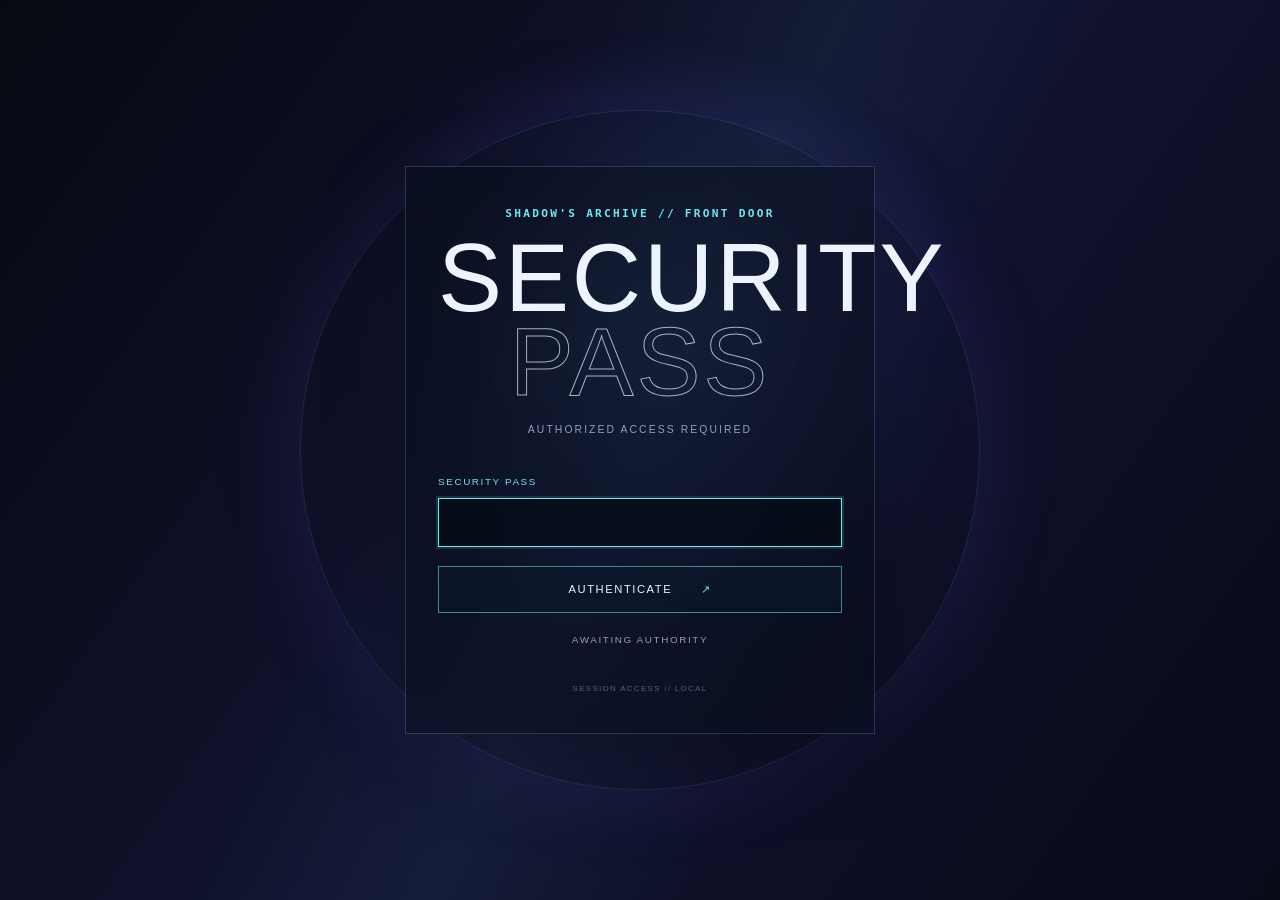
==== commit da560918: "Add files via upload" ====
--- a/index.html
+++ b/index.html
@@ -99,6 +99,7 @@
           <button type="button" id="dev-bypass">BYPASS PROGRESSION: ON</button>
           <button type="button" id="dev-reset">RESET PROGRESSION</button>
           <button type="button" id="dev-lock">PREVIEW LOCK SCREEN</button>
+          <button type="button" id="dev-ending">PREVIEW ENDING CREDITS</button>
         </div>
       </aside>
 
@@ -191,7 +192,7 @@
           </div>
 
           <div class="denia-placeholder">
-            <img src="assets/images/denia/portrait-placeholder.jpg" alt="Denia artwork">
+            <img src="assets/images/denia/portrait-placeholder.png" alt="Denia artwork">
             <p>DENIA / ARTWORK</p>
           </div>
         </div>
@@ -223,20 +224,70 @@
 
       <section class="chapter archive-chapter" id="chapter-3" data-chapter="3">
         <div class="chapter-intro">
-          <p class="eyebrow">RECORD // 03 &nbsp; STATUS: COMPLETE</p>
+          <p class="eyebrow">ARCHIVE RECORD // 04 &nbsp; STATUS: UNDER INVESTIGATION</p>
           <span class="chapter-number">IV</span>
         </div>
 
-        <div class="archive-heading">
-          <p class="eyebrow">ACCESSING PERSONAL ARCHIVE...</p>
-          <h2>SHADOW'S<br><em>ARCHIVE</em></h2>
-          <p class="lede">A collection of records, memories, and questionable incidents.</p>
-        </div>
-
-        <div class="record-stream" id="record-stream"></div>
-        <button class="text-button" id="index-records" type="button">
-          INDEX ALL RECORDS <span>→</span>
-        </button>
+        <div class="subject-investigation" id="subject-investigation">
+          <div class="subject-heading">
+            <p class="eyebrow">ACCESSING SUBJECT ANALYSIS...</p>
+            <p class="subject-sequence" id="subject-sequence" aria-live="polite">SUBJECT IDENTIFIED</p>
+            <h2>THE<br><em>SUBJECT</em></h2>
+            <p class="lede">Let's see what kind of person we're dealing with.</p>
+            <div class="subject-meta">
+              <span>SUBJECT: SHADOW</span>
+              <span>ANALYSIS: INITIALIZED</span>
+            </div>
+          </div>
+
+          <div class="subject-grid">
+            <section class="observation-panel" aria-labelledby="observation-title">
+              <div class="panel-heading">
+                <p class="eyebrow" id="observation-title">OBSERVATION LOG</p>
+                <span class="panel-status">RUNNING</span>
+              </div>
+              <ol class="observation-list">
+                <li><span>OBSERVATION 01</span><strong>OCEAN AFFINITY .......... HIGH</strong></li>
+                <li><span>OBSERVATION 02</span><strong>CHAOS RESISTANCE ........ UNKNOWN</strong></li>
+                <li><span>OBSERVATION 03</span><strong>BIRTHDAY DETECTION ...... SUCCESS</strong></li>
+                <li><span>OBSERVATION 04</span><strong>NORMAL BEHAVIOUR ........ NOT FOUND</strong></li>
+              </ol>
+            </section>
+
+            <aside class="subject-annotation">FIELD NOTE // findings remain inconclusive.</aside>
+          </div>
+
+          <section class="subject-conclusion" id="subject-conclusion" aria-live="polite">
+            <p class="eyebrow">CONCLUSION</p>
+            <p>Subject appears to be a perfectly normal human being.</p>
+            <span>...probably.</span>
+          </section>
+
+          <section class="association-analysis" id="association-analysis" aria-live="polite">
+            <p class="eyebrow">ADDITIONAL ANALYSIS REQUIRED</p>
+            <p class="analysis-search" id="analysis-search">SEARCHING FOR ASSOCIATED PATTERNS...</p>
+            <div class="association-result" id="association-result" hidden>
+              <p class="eyebrow">ADDITIONAL ASSOCIATION DETECTED.</p>
+              <p class="analysis-search">SEARCHING...</p>
+              <p class="association-label">ASSOCIATION FOUND:</p>
+              <h3>OCEAN</h3>
+              <div class="association-meta">
+                <span>ASSOCIATION TYPE: CONCEPTUAL</span>
+                <span>CONFIDENCE: HIGH</span>
+                <span>SOURCE: ARCHIVE ANALYSIS</span>
+              </div>
+              <button class="archive-button" id="investigate-association" type="button">INVESTIGATE ASSOCIATION <span>↗</span></button>
+            </div>
+          </section>
+
+          <section class="subject-ending" id="subject-ending" hidden>
+            <p class="eyebrow">ANALYSIS COMPLETE.</p>
+            <p>SUBJECT: SHADOW<br>PRIMARY STATUS: NORMAL<br>SECONDARY STATUS: QUESTIONABLE</p>
+            <p class="lede">ADDITIONAL INVESTIGATION RECOMMENDED.</p>
+            <p class="eyebrow">ASSOCIATED RECORD // 05 &nbsp; STATUS: PENDING</p>
+            <button class="text-button" id="index-records" type="button">OPEN ASSOCIATED RECORD <span>→</span></button>
+          </section>
+        </div>
       </section>
 
       <section class="chapter ocean-chapter" id="chapter-4" data-chapter="4">
@@ -247,14 +298,16 @@
 
         <div class="ocean-incident" id="ocean-incident">
           <div class="ocean-copy">
-            <p class="eyebrow">CATEGORY: UNEXPLAINED // STATUS: ACTIVE</p>
-            <h2>OCEAN EXPOSURE<br><em>DETECTED</em></h2>
-            <p class="lede">The archive has found an association it cannot ignore.</p>
-          </div>
-
-          <div class="evidence-grid">
+            <p class="eyebrow">SUBJECT: SHADOW</p>
+            <p class="ocean-sequence" id="ocean-sequence" aria-live="polite">CATEGORY: UNEXPLAINED</p>
+            <p class="ocean-status">STATUS: ACTIVE</p>
+            <h2>THE OCEAN<br><em>INCIDENT</em></h2>
+            <p class="lede">The archive followed the association. It may already regret that decision.</p>
+          </div>
+
+          <div class="evidence-grid ocean-investigation-grid">
             <article class="evidence ocean-stage evidence-primary">
-              <p class="eyebrow">EVIDENCE 01 / KNOWN ASSOCIATION</p>
+              <p class="eyebrow">KNOWN ASSOCIATION</p>
               <p>SUBJECT <b>→ SHADOW</b><br>ASSOCIATION <b>→ OCEAN</b></p>
               <div class="meter-label">CONFIDENCE: <span>87%</span></div>
               <div class="meter"><i style="width:87%"></i></div>
@@ -264,19 +317,20 @@
             </article>
 
             <article class="evidence ocean-stage evidence-secondary">
-              <p class="eyebrow">EVIDENCE 02</p>
+              <p class="eyebrow">ADDITIONAL SEARCH</p>
               <p>SEARCHING FOR ADDITIONAL OCEAN ACTIVITY...</p>
               <p class="result">RESULTS: TOO MANY<br><strong>THIS IS GETTING WORRYING.</strong></p>
             </article>
           </div>
 
           <div class="ocean-analysis ocean-stage">
+            <p class="eyebrow">SUBJECT ANALYSIS</p>
             <p>SUBJECT: SHADOW</p>
             <p>OCEAN ASSOCIATION: CONFIRMED</p>
             <p>OCEAN EXPOSURE: SIGNIFICANT</p>
             <div class="probability">
-              <p>PROBABILITY OF BECOMING ONE WITH THE OCEAN: <b>91%</b></p>
-              <div class="meter"><i style="width:91%"></i></div>
+              <p>PROBABILITY OF BECOMING ONE WITH THE OCEAN: <b id="ocean-probability-value">0%</b></p>
+              <div class="meter"><i id="ocean-probability-meter" style="width:0%"></i></div>
             </div>
             <p class="warning-label">WARNING</p>
             <h3 id="ocean-warning">PLEASE DO NOT BECOME ONE WITH THE OCEAN.</h3>
@@ -288,12 +342,13 @@
           <div class="ocean-recovery" id="ocean-recovery" hidden>
             <p class="eyebrow">INCIDENT RECORD COMPLETE.</p>
             <p>SUBJECT REMAINS ON LAND.<br><em>FOR NOW.</em></p>
-            <p class="status-line">STATUS: SHADOW — SAFE / OCEAN — SUSPICIOUS</p>
+            <p class="status-line">INCIDENT STATUS</p>
+            <p class="status-line">SHADOW — SAFE / OCEAN — SUSPICIOUS</p>
             <div class="ocean-completion">
-              <p class="eyebrow">ADDITIONAL RECORD DETECTED.</p>
-              <p>TYPE: MESSAGES<br>SOURCE: MULTIPLE CONTRIBUTORS</p>
+              <p class="eyebrow">ARCHIVE RECORD // 05 &nbsp; STATUS: CLOSED</p>
+              <p>ADDITIONAL CONTRIBUTIONS DETECTED.<br>ARCHIVE CONTINUATION AVAILABLE.</p>
               <button class="text-button" id="finish-ocean" type="button">
-                OPEN ADDITIONAL RECORD <span>→</span>
+                OPEN FINAL RECORD <span>→</span>
               </button>
             </div>
           </div>
@@ -358,9 +413,51 @@
           <div class="epilogue-light" aria-hidden="true"></div>
           <p class="eyebrow">THE OCEAN, AT LAST</p>
           <p class="callback">THE OCEAN CLAIMS ANOTHER</p>
+          <button class="conclusion-button" id="approach-conclusion" type="button">
+            APPROACH THE CONCLUSION <span>↓</span>
+          </button>
         </div>
       </section>
     </main>
+
+    <section class="hidden-ending" id="hidden-ending" hidden aria-label="Ending credits">
+      <div class="ending-atmosphere" aria-hidden="true"></div>
+      <div class="ending-particles" aria-hidden="true"></div>
+      <div class="ending-vignette" aria-hidden="true"></div>
+      <div class="ending-roll" id="ending-roll">
+        <div class="ending-intro ending-credit-group">
+          <p class="ending-title">SHADOW'S ARCHIVE</p>
+          <p class="ending-subtitle">A BIRTHDAY RECORD</p>
+        </div>
+        <div class="ending-credit-group">
+          <p class="ending-label">DEVELOPED BY</p>
+          <p class="ending-name ending-name-primary">KURUMII</p>
+        </div>
+        <div class="ending-credit-group">
+          <p class="ending-label">APPROVED BY</p>
+          <p class="ending-name">RUBY</p>
+        </div>
+        <div class="ending-credit-group ending-credit-group-small">
+          <p class="ending-label">REVIEW &amp; FEEDBACK</p>
+          <p class="ending-name">RUBY</p>
+          <p class="ending-name">KURO</p>
+        </div>
+        <div class="ending-credit-group ending-credit-group-small">
+          <p class="ending-label">KEY DESIGNER</p>
+          <p class="ending-name">NATSUk!</p>
+        </div>
+        <div class="ending-credit-group ending-contributors">
+          <p class="ending-label">WITH CONTRIBUTIONS FROM</p>
+          <div class="ending-contributor-list" id="ending-contributor-list"></div>
+        </div>
+        <div class="ending-final ending-credit-group">
+          <p class="ending-thanks">THANK YOU FOR BEING PART OF THIS RECORD.</p>
+          <p class="ending-birthday">HAPPY BIRTHDAY, SHADOW.</p>
+          <p class="ending-closed">THE ARCHIVE IS NOW CLOSED.</p>
+          <p class="ending-callback">THE OCEAN REMAINS SUSPICIOUS.</p>
+        </div>
+      </div>
+    </section>
 
     <div class="viewer" id="viewer" hidden>
       <button class="viewer-close" id="viewer-close" type="button" aria-label="Close image viewer">×</button>
--- a/style.css
+++ b/style.css
@@ -228,10 +228,10 @@
       .denia-placeholder {
         animation: artifact-arrive 1.2s .25s ease both;box-shadow: 18px 22px 0 rgba(11, 16,
           33, .75),
-        0 0 60px rgba(125, 133, 255, .12)
+        0 0 60px rgba(125, 133, 255, .12);background:transparent;overflow:hidden
       }
       .denia-placeholder img {
-        width: 100% ;height: 100% ;display: block;object-fit: cover;opacity: .9
+        width: 100%;height: 100%;display: block;object-fit: contain;object-position: center;padding: 1rem;opacity: 1;filter: drop-shadow(0 12px 24px rgba(0,0,0,.35))
       }.denia-placeholder p {
         position: absolute;right: 1rem;bottom: .8rem;left: 1rem;margin: 0;padding: .55rem;background: rgba(
           7, 10, 18, .7);font-size: .62rem;letter-spacing: .14em;color: var(--warm)
@@ -254,7 +254,23 @@
       }
       .reveal-completion .text-button {
         margin-top: 1rem;
-        color: var(--text)
+        display: inline-flex;
+        align-items: center;
+        gap: .8rem;
+        padding: .75rem 1rem;
+        border: 1px solid rgba(112, 229, 237, .55);
+        color: var(--text);
+        background: rgba(12, 24, 42, .7);
+        box-shadow: 0 0 18px rgba(112, 229, 237, .08);
+        transition: border-color .25s ease, background .25s ease,
+          box-shadow .25s ease, transform .25s ease
+      }
+      .reveal-completion .text-button:hover,
+      .reveal-completion .text-button:focus-visible {
+        border-color: var(--cyan);
+        background: rgba(22, 42, 67, .9);
+        box-shadow: 0 0 24px rgba(112, 229, 237, .2);
+        transform: translateY(-2px)
       }
     @keyframes reveal-arrive {
       from {
@@ -437,11 +453,10 @@
       display: grid;
       place-content: center;
       text-align: center;
-      border: 1px solid
-      var(--line);
+      border: 0;
       background: radial-gradient(circle at 50% 38% ,
         #5d4e9b66,transparent 35%),linear-gradient(145deg,#13284a,
-        #1b153d);position:relative;box-shadow:20px 20px 0 #0b1021}.portrait-mark {
+        #1b153d);position:relative;box-shadow:20px 20px 0 #0b1021;background:transparent}.portrait-mark {
         font: 300 12rem
         var(--display);color: #d6ceff33;line-height: 1
       }.denia-placeholder p {
@@ -1409,4 +1424,1164 @@
   width: 100vw;
   margin-left: calc(50% - 50vw);
   margin-right: calc(50% - 50vw);
+}
+
+/* Chapter VI: separate the archive's voice from the collected birthday notes. */
+.finale-chapter .message-note .message,
+.finale-chapter .wish-note > p:not(.eyebrow):not(.author) {
+  font-family: 'Caveat', 'Segoe Print', 'Bradley Hand', cursive;
+  font-size: clamp(1.18rem, 1.55vw, 1.42rem);
+  font-weight: 500;
+  letter-spacing: 0;
+  line-height: 1.55;
+  text-transform: none;
+}
+
+.finale-chapter .message-note > .author:last-child,
+.finale-chapter .wish-note > .author {
+  font-family: 'Caveat', 'Segoe Print', 'Bradley Hand', cursive;
+  font-size: 1.02rem;
+  font-weight: 500;
+  letter-spacing: 0;
+  line-height: 1.35;
+  text-transform: none;
+}
+
+.finale-chapter .message-note > .author:nth-of-type(2),
+.finale-chapter .wish-note .eyebrow {
+  text-transform: none;
+}
+
+.finale-chapter .message-note > .author:nth-of-type(2) {
+  font-family: ui-monospace, SFMono-Regular, Consolas, monospace;
+  font-size: .7rem;
+  letter-spacing: .12em;
+  text-transform: uppercase;
+}
+
+.finale-chapter .final-message {
+  font-family: Georgia, 'Times New Roman', serif;
+  font-weight: 400;
+  letter-spacing: 0;
+  line-height: 1.35;
+}
+
+.finale-chapter .final-message strong {
+  font-family: Georgia, 'Times New Roman', serif;
+  font-weight: 400;
+  letter-spacing: 0;
+}
+
+@media(max-width: 700px) {
+  .finale-chapter .message-note .message,
+  .finale-chapter .wish-note > p:not(.eyebrow):not(.author) {
+    font-size: 1.18rem;
+    line-height: 1.5;
+  }
+}
+
+/* Visual polish pass: environmental depth and archival tactility. */
+:root {
+  --archive-blue: #0a1428;
+  --archive-teal: #0b3040;
+  --archive-violet: #241d4a;
+  --paper-line: rgba(224, 232, 249, .18);
+}
+
+.app {
+  background:
+    radial-gradient(ellipse at 50% -12%, rgba(91, 112, 202, .12), transparent 42%),
+    linear-gradient(135deg, #070a12, #0b1428 54%, #15102c);
+}
+
+#chapter-0 {
+  background:
+    radial-gradient(ellipse at 18% 28%, rgba(100, 84, 174, .22), transparent 35%),
+    radial-gradient(ellipse at 82% 72%, rgba(75, 141, 169, .14), transparent 32%),
+    linear-gradient(130deg, #090a1d, #171338 52%, #0d1d32);
+}
+
+#chapter-1 {
+  background:
+    radial-gradient(ellipse at 82% 40%, rgba(179, 130, 181, .2), transparent 30%),
+    radial-gradient(ellipse at 18% 80%, rgba(101, 126, 195, .16), transparent 38%),
+    linear-gradient(132deg, #10132d, #25204b 54%, #132d42);
+}
+
+#chapter-5 {
+  background:
+    radial-gradient(ellipse at 50% 105%, rgba(84, 181, 177, .3), transparent 42%),
+    radial-gradient(ellipse at 78% 22%, rgba(178, 128, 177, .18), transparent 28%),
+    linear-gradient(150deg, #0c1028, #1c1b49 48%, #0b3444);
+}
+
+.app:after,
+.chapter:before {
+  content: '';
+  position: absolute;
+  pointer-events: none;
+}
+
+.app:after {
+  position: fixed;
+  z-index: -1;
+  inset: 0;
+  opacity: .28;
+  background: linear-gradient(112deg, transparent 20%, rgba(112, 229, 237, .06) 47%, transparent 68%);
+  transform: translate3d(-8%, 0, 0) skewX(-12deg);
+  animation: archive-shaft 24s ease-in-out infinite alternate;
+}
+
+.chapter {
+  isolation: isolate;
+  overflow: hidden;
+}
+
+.chapter:before {
+  z-index: -1;
+  inset: 0;
+  opacity: .36;
+  background:
+    radial-gradient(ellipse at 76% 20%, rgba(112, 229, 237, .09), transparent 30%),
+    linear-gradient(110deg, transparent 38%, rgba(157, 190, 255, .045), transparent 64%);
+  transform: translate3d(var(--depth-x, 0), var(--depth-y, 0), 0);
+  transition: opacity 1.2s ease;
+}
+
+#chapter-0:before {
+  opacity: .28;
+  background: linear-gradient(116deg, transparent 28%, rgba(112, 229, 237, .08), transparent 62%);
+}
+
+#chapter-1:before {
+  opacity: .34;
+  background: radial-gradient(ellipse at 88% 42%, rgba(243, 201, 163, .12), transparent 30%);
+}
+
+#chapter-2:before {
+  opacity: .42;
+  background: radial-gradient(ellipse at 30% 36%, rgba(243, 201, 163, .1), transparent 26%);
+}
+
+#chapter-3 {
+  background:
+    linear-gradient(118deg, rgba(19, 31, 60, .2), rgba(24, 17, 46, .36)),
+    radial-gradient(ellipse at 82% 20%, rgba(117, 184, 255, .1), transparent 32%);
+}
+
+#chapter-3:before {
+  opacity: .3;
+  background: repeating-linear-gradient(176deg, transparent 0 110px, rgba(125, 182, 218, .045) 111px 112px, transparent 113px 210px);
+  transform: rotate(-3deg) translate3d(var(--depth-x, 0), var(--depth-y, 0), 0);
+}
+
+#chapter-4:before {
+  opacity: .55;
+  background:
+    radial-gradient(ellipse at 50% 68%, rgba(71, 180, 202, .15), transparent 42%),
+    linear-gradient(102deg, transparent 18%, rgba(5, 9, 25, .38) 55%, transparent 83%);
+  animation: incident-breath 11s ease-in-out infinite alternate;
+}
+
+#chapter-5:before {
+  opacity: .5;
+  background:
+    radial-gradient(ellipse at 50% 100%, rgba(91, 210, 204, .2), transparent 43%),
+    linear-gradient(168deg, transparent 30%, rgba(124, 220, 217, .07), transparent 72%);
+  animation: calm-shaft 18s ease-in-out infinite alternate;
+}
+
+.archive-header {
+  box-shadow: 0 12px 32px rgba(2, 7, 18, .16);
+}
+
+.archive-header:after {
+  content: attr(data-archive-status);
+  position: absolute;
+  left: 50%;
+  bottom: .35rem;
+  transform: translateX(-50%);
+  color: rgba(145, 160, 188, .54);
+  font-size: .45rem;
+  letter-spacing: .18em;
+  white-space: nowrap;
+}
+
+.eyebrow,
+.signal-line,
+.signal-label,
+.archive-time,
+.contribution-date {
+  font-family: ui-monospace, SFMono-Regular, Consolas, monospace;
+}
+
+.chapter h2,
+.signal-reveal h1,
+.final-message,
+.celebration-data h3,
+.finale-section-label h3 {
+  text-shadow: 0 10px 35px rgba(0, 0, 0, .22);
+}
+
+.record-card,
+.evidence,
+.contribution,
+.companion-record,
+.note,
+.wish-note {
+  position: relative;
+  border-color: var(--paper-line);
+  animation: border-breathe 9s ease-in-out infinite;
+}
+
+.record-card:after,
+.contribution:after,
+.wish-note:after {
+  content: 'REC.';
+  position: absolute;
+  top: .7rem;
+  right: .8rem;
+  color: rgba(243, 201, 163, .42);
+  font: .48rem ui-monospace, SFMono-Regular, Consolas, monospace;
+  letter-spacing: .14em;
+  transform: rotate(3deg);
+}
+
+.record-card:nth-child(3n) {
+  transform: translateY(-.45rem) rotate(-.35deg);
+}
+
+.record-card:nth-child(3n + 2) {
+  transform: translateY(1.2rem) rotate(.25deg);
+}
+
+.contribution:nth-child(4n) {
+  transform: rotate(-.7deg) translateY(.35rem);
+}
+
+.contribution:nth-child(5n) {
+  transform: rotate(.45deg) translateY(-.25rem);
+}
+
+.contribution:hover {
+  box-shadow: 0 20px 42px rgba(3, 7, 18, .38), 0 0 0 1px rgba(112, 229, 237, .08);
+}
+
+.message-note .message {
+  font-family: Georgia, 'Times New Roman', serif;
+  font-size: .99rem;
+}
+
+.contribution-card .contribution-art {
+  box-shadow: 5px 7px 0 rgba(4, 9, 20, .28);
+}
+
+.well-wishers:before,
+.well-wishers:after {
+  content: '';
+  position: absolute;
+  z-index: 1;
+  pointer-events: none;
+}
+
+.well-wishers:before {
+  inset: 8% 6%;
+  opacity: .24;
+  background-image: radial-gradient(circle, rgba(205, 244, 255, .72) 0 1px, transparent 1.5px);
+  background-size: 137px 113px;
+  animation: constellation-drift 22s ease-in-out infinite alternate;
+}
+
+.well-wishers:after {
+  inset: 19% 12% 28%;
+  opacity: .11;
+  background: linear-gradient(28deg, transparent 49.7%, rgba(160, 224, 236, .8) 50%, transparent 50.3%),
+    linear-gradient(146deg, transparent 49.7%, rgba(160, 224, 236, .6) 50%, transparent 50.3%);
+  transform: rotate(-7deg);
+}
+
+.well-wisher-board {
+  position: relative;
+  z-index: 2;
+}
+
+.final-ocean-epilogue {
+  background:
+    radial-gradient(ellipse at 50% 78%, rgba(111, 222, 211, .26), transparent 40%),
+    linear-gradient(180deg, transparent, rgba(6, 40, 57, .92) 72%, #04121e);
+}
+
+@keyframes archive-shaft {
+  to { transform: translate3d(9%, 0, 0) skewX(-12deg); opacity: .58; }
+}
+
+@keyframes incident-breath {
+  to { opacity: .72; transform: translate3d(1%, 0, 0); }
+}
+
+@keyframes calm-shaft {
+  to { opacity: .7; transform: translate3d(1%, -1%, 0); }
+}
+
+@keyframes border-breathe {
+  0%, 100% { border-color: rgba(224, 232, 249, .13); }
+  50% { border-color: rgba(112, 229, 237, .25); }
+}
+
+@keyframes constellation-drift {
+  to { transform: translate3d(1.5%, -1%, 0); opacity: .34; }
+}
+
+@media(max-width: 700px) {
+  .archive-header:after {
+    display: none;
+  }
+
+  .app:after {
+    opacity: .16;
+  }
+
+  .record-card:nth-child(3n),
+  .record-card:nth-child(3n + 2),
+  .contribution:nth-child(4n),
+  .contribution:nth-child(5n) {
+    transform: none;
+  }
+
+  .well-wishers:after {
+    opacity: .07;
+  }
+}
+
+@media(prefers-reduced-motion: reduce) {
+  .app:after,
+  .chapter:before,
+  .record-card,
+  .evidence,
+  .contribution,
+  .companion-record,
+  .note,
+  .wish-note,
+  .well-wishers:before {
+    animation: none;
+  }
+}
+
+/* Chapter IV: The Subject investigation. */
+#chapter-3.archive-chapter {
+  background:
+    radial-gradient(ellipse at 18% 22%, rgba(111, 88, 177, .18), transparent 31%),
+    radial-gradient(ellipse at 84% 76%, rgba(76, 83, 169, .14), transparent 35%),
+    linear-gradient(135deg, #0a091c, #181234 52%, #0c122b);
+}
+
+#chapter-3.archive-chapter:after {
+  content: '';
+  position: absolute;
+  z-index: -1;
+  inset: 13% 7% 10%;
+  pointer-events: none;
+  opacity: .18;
+  border: 1px solid rgba(181, 164, 237, .18);
+  background:
+    linear-gradient(90deg, transparent 49.8%, rgba(181, 164, 237, .12) 50%, transparent 50.2%),
+    linear-gradient(0deg, transparent 49.8%, rgba(181, 164, 237, .08) 50%, transparent 50.2%);
+  background-size: 180px 180px;
+  transform: rotate(-2deg);
+  box-shadow: 0 0 100px rgba(100, 76, 177, .12);
+}
+
+.subject-investigation {
+  max-width: 1120px;
+  margin: 3.5rem auto 0;
+  position: relative;
+}
+
+.subject-heading {
+  max-width: 780px;
+  position: relative;
+  z-index: 1;
+}
+
+.subject-sequence {
+  min-height: 1.4em;
+  margin: 1.5rem 0 .8rem;
+  color: #c8baf2;
+  font: .68rem ui-monospace, SFMono-Regular, Consolas, monospace;
+  letter-spacing: .2em;
+}
+
+.subject-heading h2 {
+  font-size: clamp(3.4rem, 8vw, 7rem);
+  margin: 0 0 1rem;
+  letter-spacing: .04em;
+}
+
+.subject-meta {
+  display: flex;
+  flex-wrap: wrap;
+  gap: .7rem 2rem;
+  margin-top: 1.7rem;
+  color: rgba(203, 193, 236, .58);
+  font: .58rem ui-monospace, SFMono-Regular, Consolas, monospace;
+  letter-spacing: .13em;
+}
+
+.subject-grid {
+  display: grid;
+  grid-template-columns: minmax(0, 1fr) 220px;
+  gap: clamp(2rem, 8vw, 8rem);
+  align-items: start;
+  margin-top: 4.5rem;
+}
+
+.observation-panel {
+  padding: 1.5rem 1.6rem 1.7rem;
+  border: 1px solid rgba(181, 164, 237, .22);
+  border-left: 2px solid rgba(155, 140, 255, .55);
+  background: rgba(13, 10, 34, .48);
+  box-shadow: 16px 18px 0 rgba(5, 5, 17, .25), 0 24px 70px rgba(6, 4, 24, .2);
+  opacity: .68;
+  transform: translateY(12px);
+  transition: opacity .8s ease, transform .8s ease, border-color .8s ease;
+}
+
+.observation-panel.is-active {
+  opacity: 1;
+  transform: none;
+  border-color: rgba(181, 164, 237, .38);
+}
+
+.panel-heading {
+  display: flex;
+  justify-content: space-between;
+  gap: 1rem;
+  align-items: baseline;
+  border-bottom: 1px solid rgba(181, 164, 237, .14);
+  padding-bottom: .9rem;
+}
+
+.panel-heading .eyebrow {
+  margin: 0;
+  color: #b6a5e4;
+}
+
+.panel-status {
+  color: rgba(243, 201, 163, .66);
+  font: .5rem ui-monospace, SFMono-Regular, Consolas, monospace;
+  letter-spacing: .16em;
+}
+
+.observation-list {
+  list-style: none;
+  margin: 0;
+  padding: 0;
+}
+
+.observation-list li {
+  display: grid;
+  grid-template-columns: 9rem 1fr;
+  gap: 1rem;
+  padding: 1.05rem 0;
+  border-bottom: 1px solid rgba(181, 164, 237, .1);
+  opacity: 0;
+  transform: translateX(-8px);
+  transition: opacity .6s ease, transform .6s ease;
+}
+
+.observation-panel.is-active .observation-list li {
+  opacity: 1;
+  transform: none;
+}
+
+.observation-panel.is-active .observation-list li:nth-child(2) { transition-delay: .12s; }
+.observation-panel.is-active .observation-list li:nth-child(3) { transition-delay: .24s; }
+.observation-panel.is-active .observation-list li:nth-child(4) { transition-delay: .36s; }
+
+.observation-list span,
+.association-meta,
+.subject-ending {
+  color: rgba(181, 164, 237, .6);
+  font: .52rem ui-monospace, SFMono-Regular, Consolas, monospace;
+  letter-spacing: .11em;
+}
+
+.observation-list strong {
+  color: #e3dcf8;
+  font: 400 .7rem ui-monospace, SFMono-Regular, Consolas, monospace;
+  letter-spacing: .08em;
+}
+
+.subject-annotation {
+  margin-top: 3rem;
+  color: rgba(243, 201, 163, .65);
+  font: italic .8rem Georgia, 'Times New Roman', serif;
+  transform: rotate(3deg);
+}
+
+.subject-conclusion,
+.association-analysis,
+.subject-ending {
+  max-width: 760px;
+  margin: 4.5rem 0 0 auto;
+  opacity: 0;
+  transform: translateY(14px);
+  transition: opacity .9s ease, transform .9s ease;
+}
+
+.subject-conclusion.is-visible,
+.association-analysis.is-visible,
+.subject-ending.is-visible {
+  opacity: 1;
+  transform: none;
+}
+
+.subject-conclusion {
+  border-top: 1px solid rgba(181, 164, 237, .22);
+  padding: 1.5rem 2rem;
+  background: linear-gradient(100deg, rgba(52, 37, 94, .35), transparent);
+}
+
+.subject-conclusion p:not(.eyebrow) {
+  margin: 0;
+  color: #eeeaff;
+  font: 300 clamp(1.25rem, 3vw, 2rem) var(--display);
+  line-height: 1.35;
+}
+
+.subject-conclusion span {
+  display: block;
+  margin: .8rem 0 0 60%;
+  color: rgba(243, 201, 163, .72);
+  font: italic 1rem Georgia, 'Times New Roman', serif;
+  transform: rotate(-4deg);
+}
+
+.association-analysis {
+  margin-top: 5rem;
+  padding: 1.7rem 2rem 2rem;
+  border: 1px solid rgba(155, 140, 255, .24);
+  background: rgba(11, 8, 29, .35);
+  box-shadow: 0 0 70px rgba(92, 63, 157, .1);
+}
+
+.analysis-search {
+  color: #c5b9e6;
+  font: .68rem ui-monospace, SFMono-Regular, Consolas, monospace;
+  letter-spacing: .14em;
+}
+
+.association-result {
+  margin-top: 2.5rem;
+  padding-top: 1.5rem;
+  border-top: 1px solid rgba(181, 164, 237, .15);
+  animation: subject-result-in .9s ease both;
+}
+
+.association-result h3 {
+  margin: .4rem 0 1.5rem;
+  color: #ded3ff;
+  font: 300 clamp(3.4rem, 9vw, 7.5rem) var(--display);
+  letter-spacing: .12em;
+  text-shadow: 0 0 40px rgba(155, 140, 255, .26);
+}
+
+.association-label {
+  margin: 1.5rem 0 0;
+  color: rgba(243, 201, 163, .72);
+  font: .58rem ui-monospace, SFMono-Regular, Consolas, monospace;
+  letter-spacing: .18em;
+}
+
+.association-meta {
+  display: grid;
+  gap: .55rem;
+  margin-bottom: 1.8rem;
+}
+
+.association-analysis.has-result {
+  box-shadow: 0 0 100px rgba(111, 88, 177, .22);
+}
+
+.subject-ending {
+  padding: 1.5rem 0 5rem;
+  border-top: 1px solid rgba(181, 164, 237, .2);
+}
+
+.subject-ending > p:nth-child(2) {
+  color: #ded7f2;
+  line-height: 1.9;
+}
+
+.subject-ending .text-button {
+  margin-top: 1.5rem;
+  color: #eeeaff;
+  border-bottom-color: rgba(181, 164, 237, .35);
+}
+
+@keyframes subject-result-in {
+  from { opacity: 0; transform: translateY(10px) scale(.985); }
+  to { opacity: 1; transform: none; }
+}
+
+@media(max-width: 700px) {
+  #chapter-3.archive-chapter:after {
+    inset: 12% -35% 8%;
+    opacity: .1;
+  }
+
+  .subject-investigation {
+    margin-top: 2.5rem;
+  }
+
+  .subject-grid {
+    grid-template-columns: 1fr;
+    gap: 1rem;
+    margin-top: 3rem;
+  }
+
+  .subject-annotation {
+    justify-self: end;
+    margin: 1rem 1rem 0 0;
+  }
+
+  .observation-list li {
+    grid-template-columns: 1fr;
+    gap: .35rem;
+  }
+
+  .subject-conclusion,
+  .association-analysis,
+  .subject-ending {
+    margin-top: 3.5rem;
+  }
+
+  .subject-conclusion,
+  .association-analysis {
+    padding-right: 1rem;
+    padding-left: 1rem;
+  }
+
+  .subject-conclusion span {
+    margin-left: 48%;
+  }
+}
+
+@media(prefers-reduced-motion: reduce) {
+  .observation-panel,
+  .observation-list li,
+  .subject-conclusion,
+  .association-analysis,
+  .subject-ending,
+  .association-result {
+    transition: none;
+    animation: none;
+    transform: none;
+  }
+
+  .observation-panel,
+  .observation-list li,
+  .subject-conclusion,
+  .association-analysis {
+    opacity: 1;
+  }
+}
+
+/* Hidden Chapter VII: ending credits. */
+body.ending-transition .app {
+  opacity: 0;
+  filter: brightness(.45);
+  transition: opacity 1.1s ease, filter 1.1s ease;
+}
+
+.hidden-ending {
+  position: relative;
+  min-height: 100vh;
+  overflow: hidden;
+  isolation: isolate;
+  color: var(--text);
+  background: #000;
+}
+
+.hidden-ending[hidden] {
+  display: none;
+}
+
+.final-ocean-epilogue .epilogue-light {
+  pointer-events: none;
+}
+
+.conclusion-button {
+  position: relative;
+  z-index: 2;
+  margin-top: 2.5rem;
+  border: 1px solid rgba(112, 229, 237, .42);
+  background: rgba(4, 15, 27, .42);
+  color: rgba(232, 247, 250, .82);
+  padding: .8rem 1.1rem;
+  font: .62rem ui-monospace, SFMono-Regular, Consolas, monospace;
+  letter-spacing: .16em;
+  transition: border-color .3s ease, background .3s ease, transform .3s ease;
+}
+
+.conclusion-button span {
+  margin-left: .8rem;
+  color: var(--cyan);
+}
+
+.conclusion-button:hover,
+.conclusion-button:focus-visible {
+  border-color: var(--cyan);
+  background: rgba(10, 34, 49, .7);
+  transform: translateY(-2px);
+}
+
+.ending-atmosphere,
+.ending-particles,
+.ending-vignette {
+  position: absolute;
+  inset: 0;
+  pointer-events: none;
+}
+
+.ending-atmosphere {
+  z-index: -2;
+  opacity: .55;
+  background:
+    repeating-linear-gradient(174deg, transparent 0 58px, rgba(108, 211, 211, .045) 59px 60px, transparent 61px 124px),
+    radial-gradient(ellipse at 50% 100%, rgba(92, 204, 198, .18), transparent 42%);
+  filter: blur(1px);
+  animation: ending-water 24s ease-in-out infinite alternate;
+}
+
+.ending-particles {
+  z-index: -1;
+  opacity: .22;
+  background-image: radial-gradient(circle, rgba(202, 232, 255, .7) 0 1px, transparent 1.5px);
+  background-size: 113px 137px;
+  animation: ending-particles-drift 30s linear infinite;
+}
+
+.ending-vignette {
+  z-index: 3;
+  background: radial-gradient(ellipse at center, transparent 35%, rgba(2, 5, 14, .38) 100%);
+}
+
+.ending-roll {
+  position: relative;
+  z-index: 2;
+  width: min(100%, 720px);
+  min-height: 2400px;
+  margin: auto;
+  padding: 78vh 1.5rem 24vh;
+  text-align: center;
+  transform: translateY(0);
+}
+
+.ending-roll.is-rolling {
+  animation: ending-credit-roll 150s linear forwards;
+}
+
+.ending-credit-group {
+  margin: 0 auto 10rem;
+}
+
+.ending-intro {
+  margin-bottom: 12rem;
+}
+
+.ending-title {
+  margin: 0;
+  color: #eef3ff;
+  font: 300 clamp(2rem, 5vw, 3.8rem) var(--display);
+  letter-spacing: .08em;
+  text-shadow: 0 0 35px rgba(112, 229, 237, .12);
+}
+
+.ending-subtitle,
+.ending-label,
+.ending-closed,
+.ending-callback {
+  color: rgba(182, 204, 226, .62);
+  font: .62rem ui-monospace, SFMono-Regular, Consolas, monospace;
+  letter-spacing: .2em;
+}
+
+.ending-subtitle {
+  margin-top: 1rem;
+}
+
+.ending-label {
+  margin-bottom: 1.5rem;
+  color: rgba(243, 201, 163, .72);
+}
+
+.ending-name {
+  margin: .6rem 0;
+  color: #e7eaf7;
+  font: 400 clamp(1.25rem, 2.5vw, 1.8rem) var(--display);
+  letter-spacing: .08em;
+}
+
+.ending-name-primary {
+  color: #f1d2b7;
+  font-size: clamp(1.7rem, 4vw, 2.8rem);
+}
+
+.ending-credit-group-small {
+  margin-bottom: 8rem;
+}
+
+.ending-contributors {
+  margin-bottom: 12rem;
+}
+
+.ending-contributor-list {
+  display: grid;
+  grid-template-columns: repeat(2, minmax(0, 1fr));
+  gap: .75rem 2.5rem;
+  margin-top: 2rem;
+  color: #d5dfed;
+  font: 400 1.05rem var(--display);
+  letter-spacing: .04em;
+}
+
+.ending-final {
+  margin-bottom: 0;
+}
+
+.ending-thanks {
+  margin-bottom: 3rem;
+  color: #d4dcea;
+  font: 400 1rem Georgia, 'Times New Roman', serif;
+  letter-spacing: .04em;
+}
+
+.ending-birthday {
+  margin: 0 0 3rem;
+  color: #f4d8c1;
+  font: 400 clamp(1.9rem, 5vw, 3.8rem) Georgia, 'Times New Roman', serif;
+  letter-spacing: .03em;
+  text-shadow: 0 0 34px rgba(243, 201, 163, .16);
+}
+
+.ending-closed {
+  margin-bottom: 1.5rem;
+}
+
+.ending-callback {
+  color: rgba(112, 229, 237, .4);
+  font-size: .5rem;
+}
+
+@keyframes ending-credit-roll {
+  from { transform: translateY(0); }
+  to { transform: translateY(calc(-100% + 100vh)); }
+}
+
+@keyframes ending-water {
+  to { transform: translate3d(1%, -1%, 0); opacity: .72; }
+}
+
+@keyframes ending-particles-drift {
+  to { background-position: 90px -80px; }
+}
+
+@media(max-width: 700px) {
+  .ending-roll {
+    min-height: 2900px;
+    padding-right: 1.25rem;
+    padding-left: 1.25rem;
+  }
+
+  .ending-credit-group {
+    margin-bottom: 8rem;
+  }
+
+  .ending-intro,
+  .ending-contributors {
+    margin-bottom: 10rem;
+  }
+
+  .ending-contributor-list {
+    grid-template-columns: 1fr;
+    gap: .65rem;
+    font-size: 1.05rem;
+  }
+
+  .ending-roll.is-rolling {
+    animation-duration: 180s;
+  }
+}
+
+@media(prefers-reduced-motion: reduce) {
+  body.ending-transition .app {
+    transition: none;
+  }
+
+  .hidden-ending {
+    overflow: auto;
+  }
+
+  .ending-atmosphere,
+  .ending-particles,
+  .ending-roll,
+  .ending-roll.is-rolling {
+    animation: none;
+  }
+
+  .ending-roll {
+    min-height: auto;
+    padding-top: 12vh;
+    padding-bottom: 12vh;
+  }
+}
+
+/* Chapter V: cinematic ocean incident. */
+#chapter-4.ocean-chapter {
+  background:
+    radial-gradient(ellipse at 76% 18%, rgba(77, 67, 141, .16), transparent 28%),
+    linear-gradient(132deg, #050914, #0b1429 52%, #10152e);
+  transition: background 2s ease, filter 1.2s ease;
+}
+
+#chapter-4.ocean-chapter:before {
+  opacity: .32;
+  background:
+    linear-gradient(180deg, transparent 25%, rgba(60, 142, 169, .07) 70%, transparent),
+    repeating-linear-gradient(174deg, transparent 0 120px, rgba(112, 229, 237, .035) 121px 122px, transparent 123px 240px);
+  animation: ocean-atmosphere 18s ease-in-out infinite alternate;
+}
+
+#chapter-4.ocean-chapter:after {
+  content: '';
+  position: absolute;
+  z-index: -1;
+  inset: 38% -10% 0;
+  pointer-events: none;
+  opacity: 0;
+  background: repeating-linear-gradient(176deg, transparent 0 38px, rgba(103, 205, 218, .06) 39px 40px, transparent 41px 82px);
+  filter: blur(2px);
+  transform: translateY(15%);
+  transition: opacity 3s ease, transform 4s ease;
+}
+
+#chapter-4.ocean-chapter.association-detected {
+  background:
+    radial-gradient(ellipse at 50% 54%, rgba(42, 125, 157, .16), transparent 40%),
+    radial-gradient(ellipse at 78% 14%, rgba(78, 66, 143, .12), transparent 28%),
+    linear-gradient(132deg, #040812, #081b31 55%, #0a2540);
+}
+
+#chapter-4.ocean-chapter.association-detected:after {
+  opacity: .7;
+  transform: none;
+}
+
+.ocean-incident {
+  position: relative;
+  z-index: 1;
+  max-width: 1080px;
+  margin: 2.5rem auto 0;
+}
+
+.ocean-copy {
+  margin: 2rem 0 4rem;
+}
+
+.ocean-copy h2 {
+  font-size: clamp(3.2rem, 8vw, 7.2rem);
+  letter-spacing: .05em;
+  text-shadow: 0 12px 42px rgba(0, 0, 0, .34);
+}
+
+.ocean-sequence,
+.ocean-status {
+  min-height: 1.2em;
+  color: #b4c8e5;
+  font: .62rem ui-monospace, SFMono-Regular, Consolas, monospace;
+  letter-spacing: .18em;
+}
+
+.ocean-status {
+  color: rgba(112, 229, 237, .62);
+}
+
+.ocean-investigation-grid {
+  align-items: start;
+}
+
+.ocean-investigation-grid .evidence {
+  opacity: 0;
+  transform: translateY(18px);
+  animation: none;
+  transition: opacity .9s ease, transform .9s ease, border-color 1s ease, background 1s ease;
+}
+
+.ocean-investigation-grid .evidence.is-revealed {
+  opacity: 1;
+  transform: none;
+}
+
+.ocean-investigation-grid .evidence-primary {
+  background: rgba(8, 17, 33, .64);
+}
+
+.ocean-investigation-grid .evidence-secondary {
+  background: rgba(10, 24, 42, .52);
+}
+
+.ocean-investigation-grid .evidence-secondary .result {
+  opacity: 1;
+  animation: none;
+}
+
+.ocean-investigation-grid .meter i,
+.ocean-analysis .meter i {
+  transition: width 1.2s cubic-bezier(.2, .7, .2, 1);
+}
+
+.ocean-analysis {
+  opacity: 0;
+  transform: translateY(18px);
+  animation: none;
+  transition: opacity .9s ease, transform .9s ease, border-color 1s ease;
+}
+
+.ocean-analysis.is-revealed {
+  opacity: 1;
+  transform: none;
+}
+
+.ocean-analysis > p:not(.eyebrow) {
+  color: #cad8e9;
+}
+
+.ocean-analysis .probability {
+  margin-top: 2.5rem;
+  opacity: 1;
+}
+
+.ocean-analysis .probability p {
+  color: #bceaf0;
+}
+
+.ocean-analysis .probability b {
+  display: inline-block;
+  min-width: 3ch;
+  color: #e4fbff;
+  font-size: 1.1rem;
+}
+
+.ocean-analysis .warning-label,
+.ocean-analysis h3,
+.ocean-analysis .archive-button {
+  opacity: 1;
+  animation: none;
+}
+
+.ocean-analysis h3 {
+  color: #c9f4f6;
+  text-shadow: 0 0 32px rgba(112, 229, 237, .15);
+}
+
+.ocean-analysis .archive-button:disabled {
+  cursor: wait;
+  opacity: .65;
+}
+
+.ocean-incident.is-escalating {
+  filter: brightness(.76) saturate(1.05);
+}
+
+.ocean-incident.is-escalating .ocean-analysis {
+  border-color: rgba(112, 229, 237, .38);
+  box-shadow: 0 0 80px rgba(53, 156, 185, .14);
+}
+
+.ocean-recovery {
+  border-top: 1px solid rgba(112, 229, 237, .2);
+  padding-top: 2rem;
+}
+
+.ocean-recovery .status-line + .status-line {
+  color: #b9e9e7;
+  letter-spacing: .16em;
+}
+
+.ocean-completion {
+  border-top-color: rgba(112, 229, 237, .2);
+}
+
+@keyframes ocean-atmosphere {
+  to { transform: translate3d(1%, -1%, 0); opacity: .72; }
+}
+
+@media(max-width: 700px) {
+  #chapter-4.ocean-chapter:after {
+    inset: 46% -35% 0;
+  }
+
+  .ocean-incident {
+    margin-top: 2rem;
+  }
+
+  .ocean-copy {
+    margin-bottom: 3rem;
+  }
+
+  .ocean-copy h2 {
+    font-size: clamp(2.8rem, 14vw, 4.8rem);
+  }
+
+  .ocean-investigation-grid .evidence {
+    transform: translateY(12px);
+  }
+}
+
+@media(prefers-reduced-motion: reduce) {
+  #chapter-4.ocean-chapter,
+  #chapter-4.ocean-chapter:before,
+  #chapter-4.ocean-chapter:after,
+  .ocean-investigation-grid .evidence,
+  .ocean-analysis,
+  .ocean-analysis .meter i {
+    animation: none;
+    transition: none;
+  }
+
+  #chapter-4.ocean-chapter:after {
+    opacity: .35;
+    transform: none;
+  }
+
+  .ocean-investigation-grid .evidence,
+  .ocean-analysis {
+    opacity: 1;
+    transform: none;
+  }
+}
+
+@media (hover: hover) and (pointer: fine) {
+  body:after {
+    content: '';
+    position: fixed;
+    z-index: 20;
+    inset: 0;
+    pointer-events: none;
+    opacity: .1;
+    background: radial-gradient(circle 230px at var(--cursor-x, 50%) var(--cursor-y, 35%), rgba(112, 229, 237, .22), transparent 72%);
+    mix-blend-mode: screen;
+    transition: opacity .5s ease;
+  }
+
+  body.cursor-away:after {
+    opacity: 0;
+  }
+}
+
+@media (hover: none), (pointer: coarse), (prefers-reduced-motion: reduce) {
+  body:after {
+    display: none;
+  }
 }
